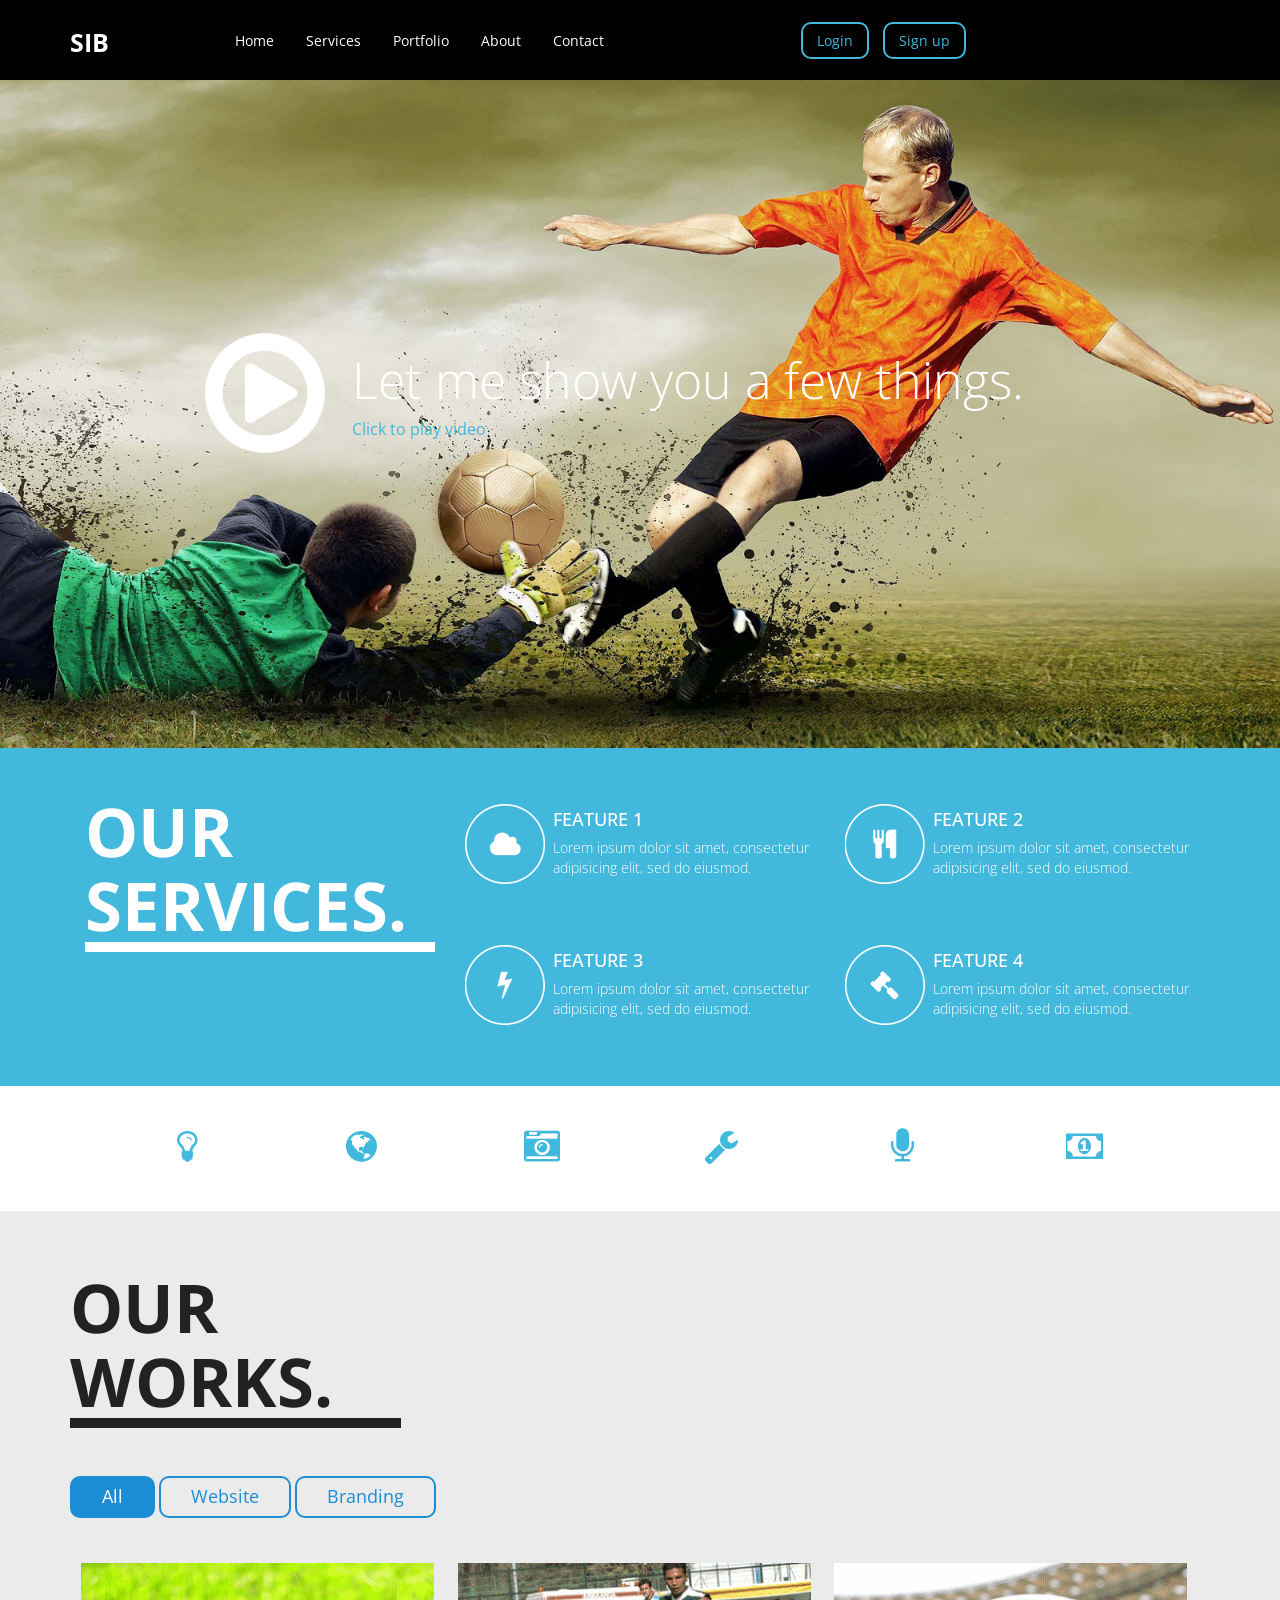
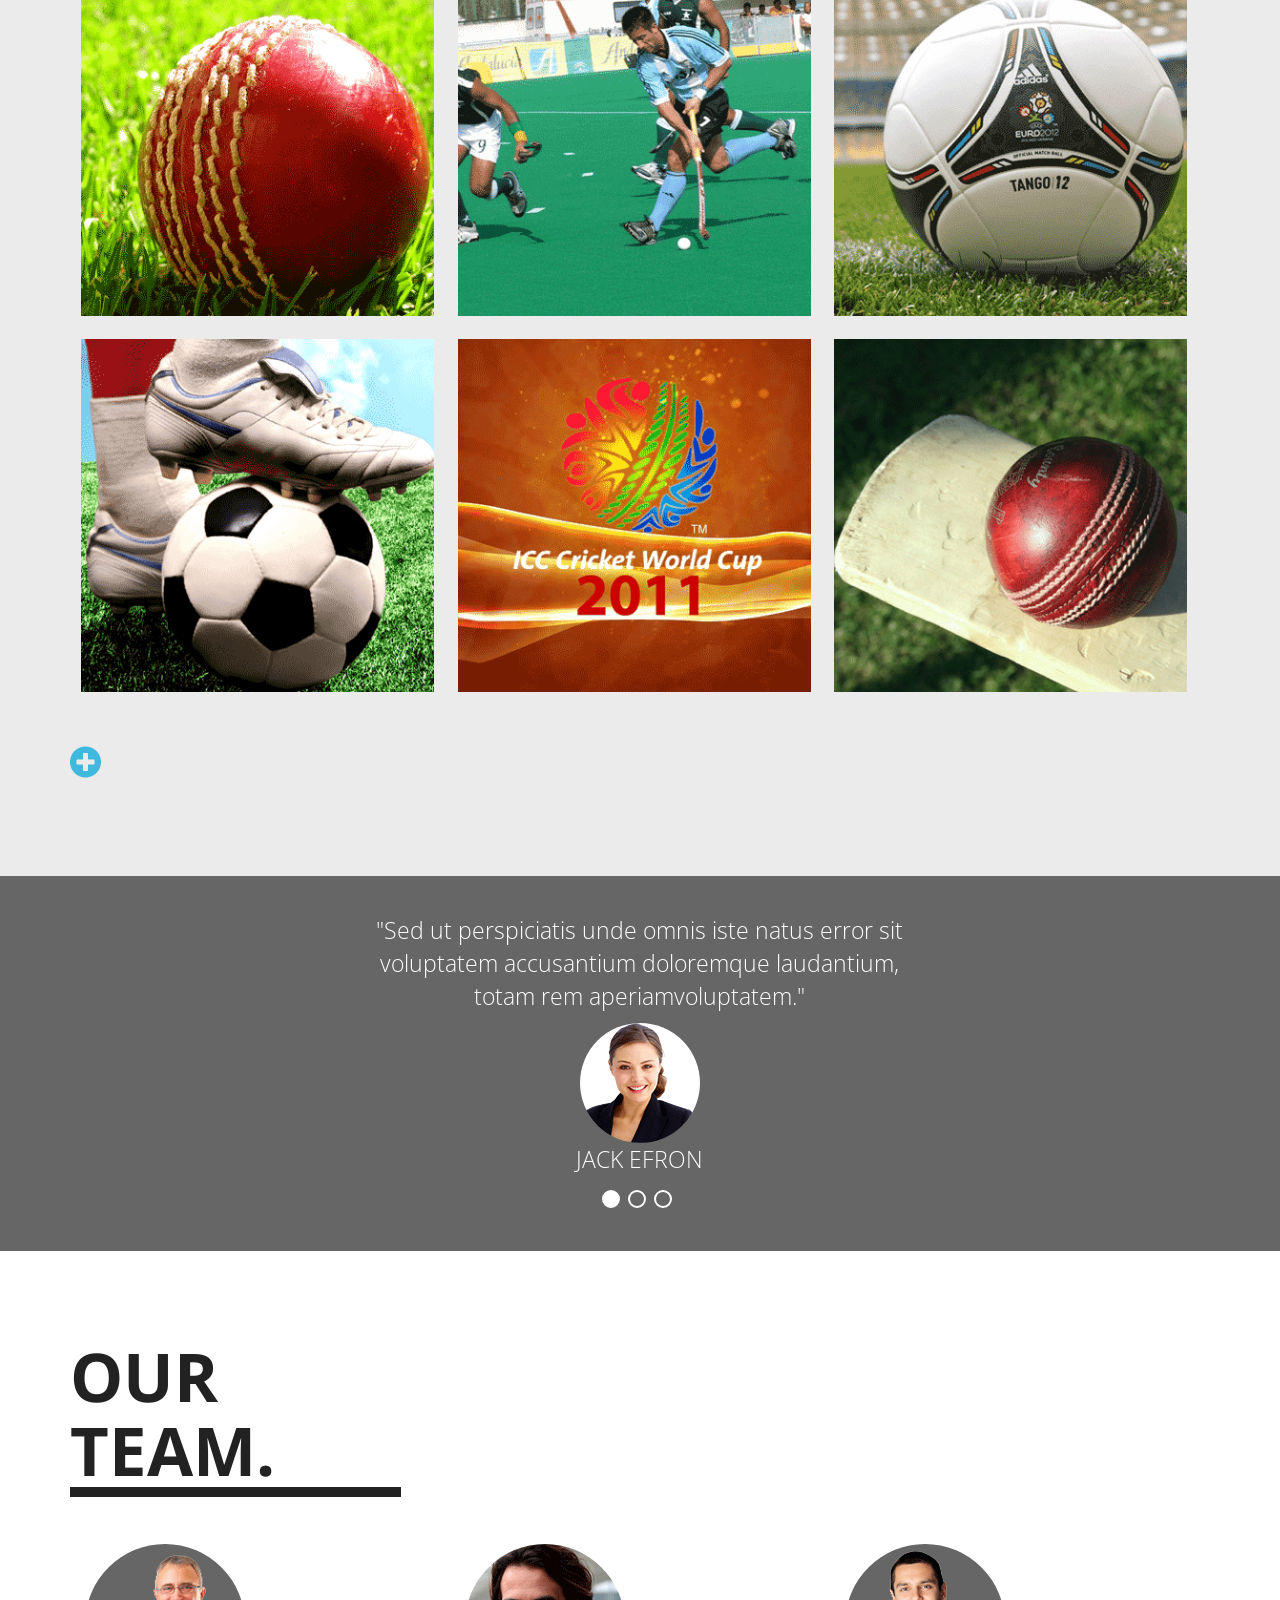
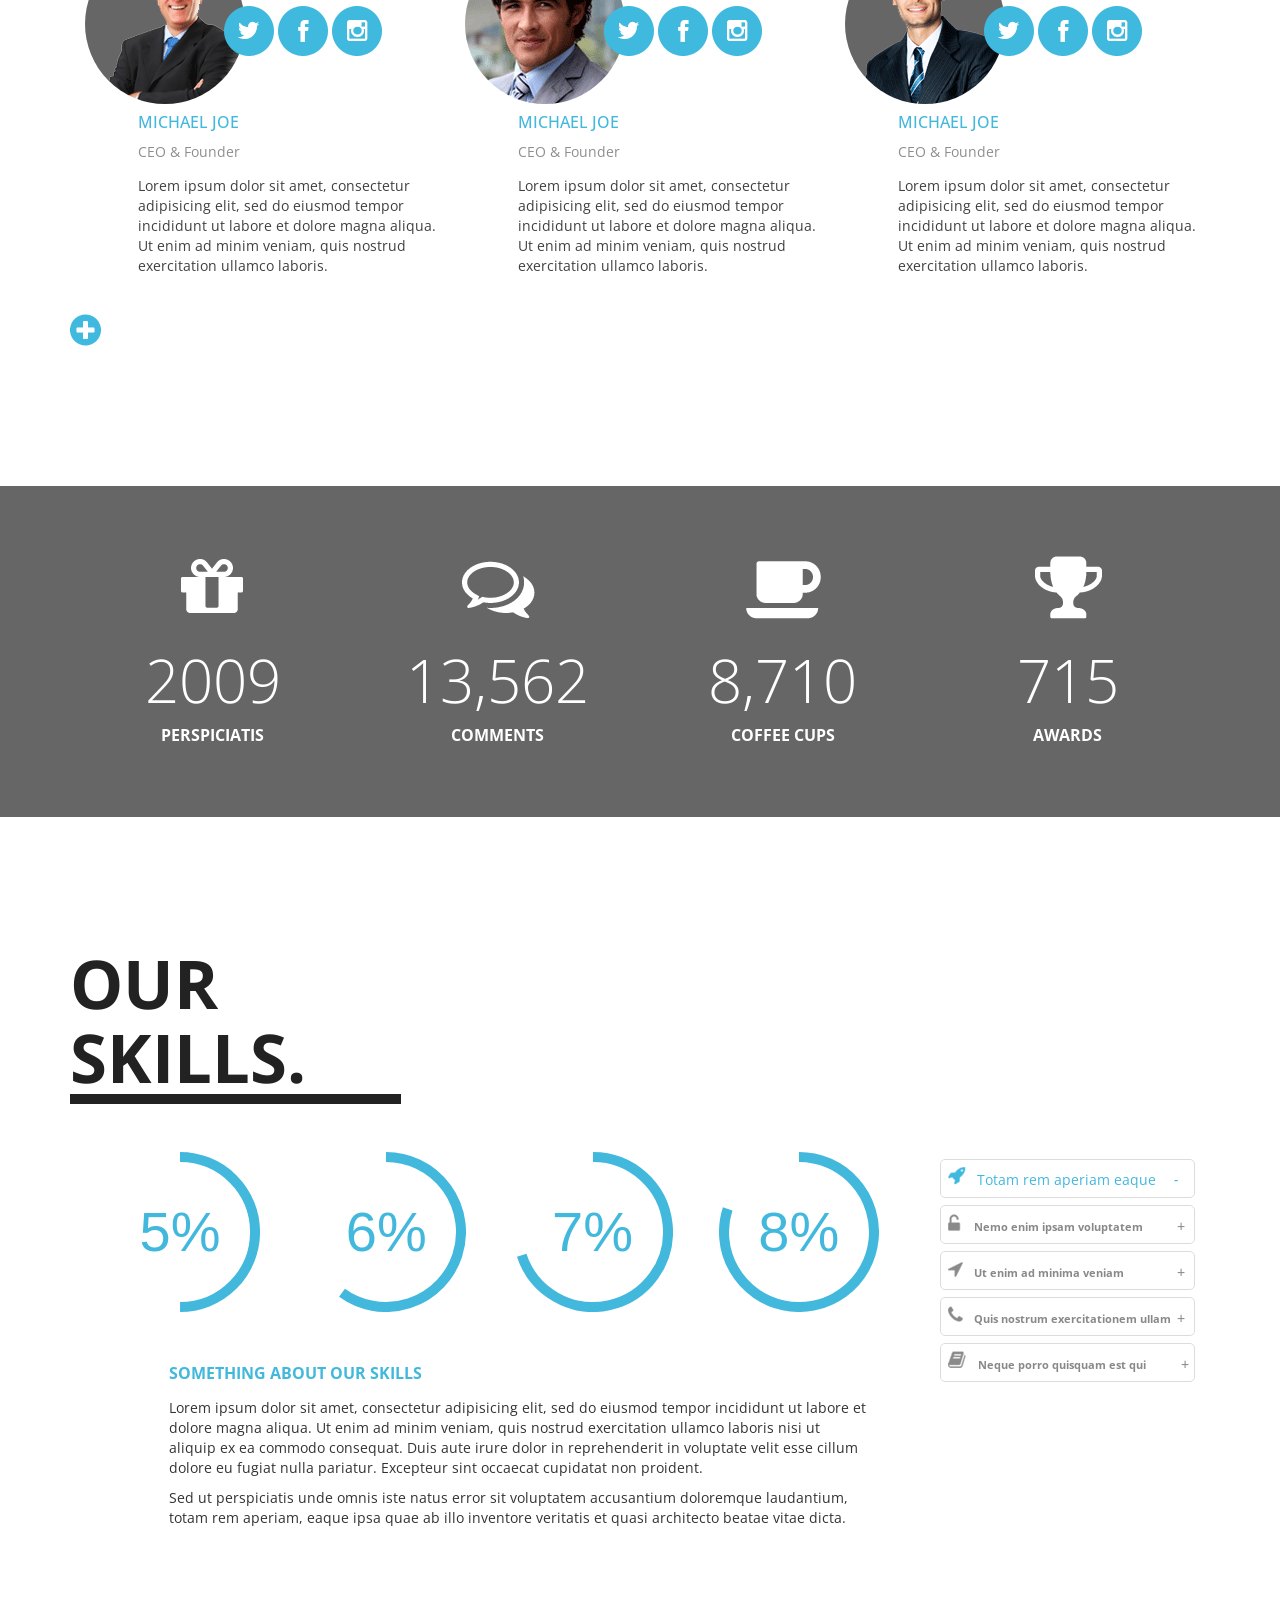
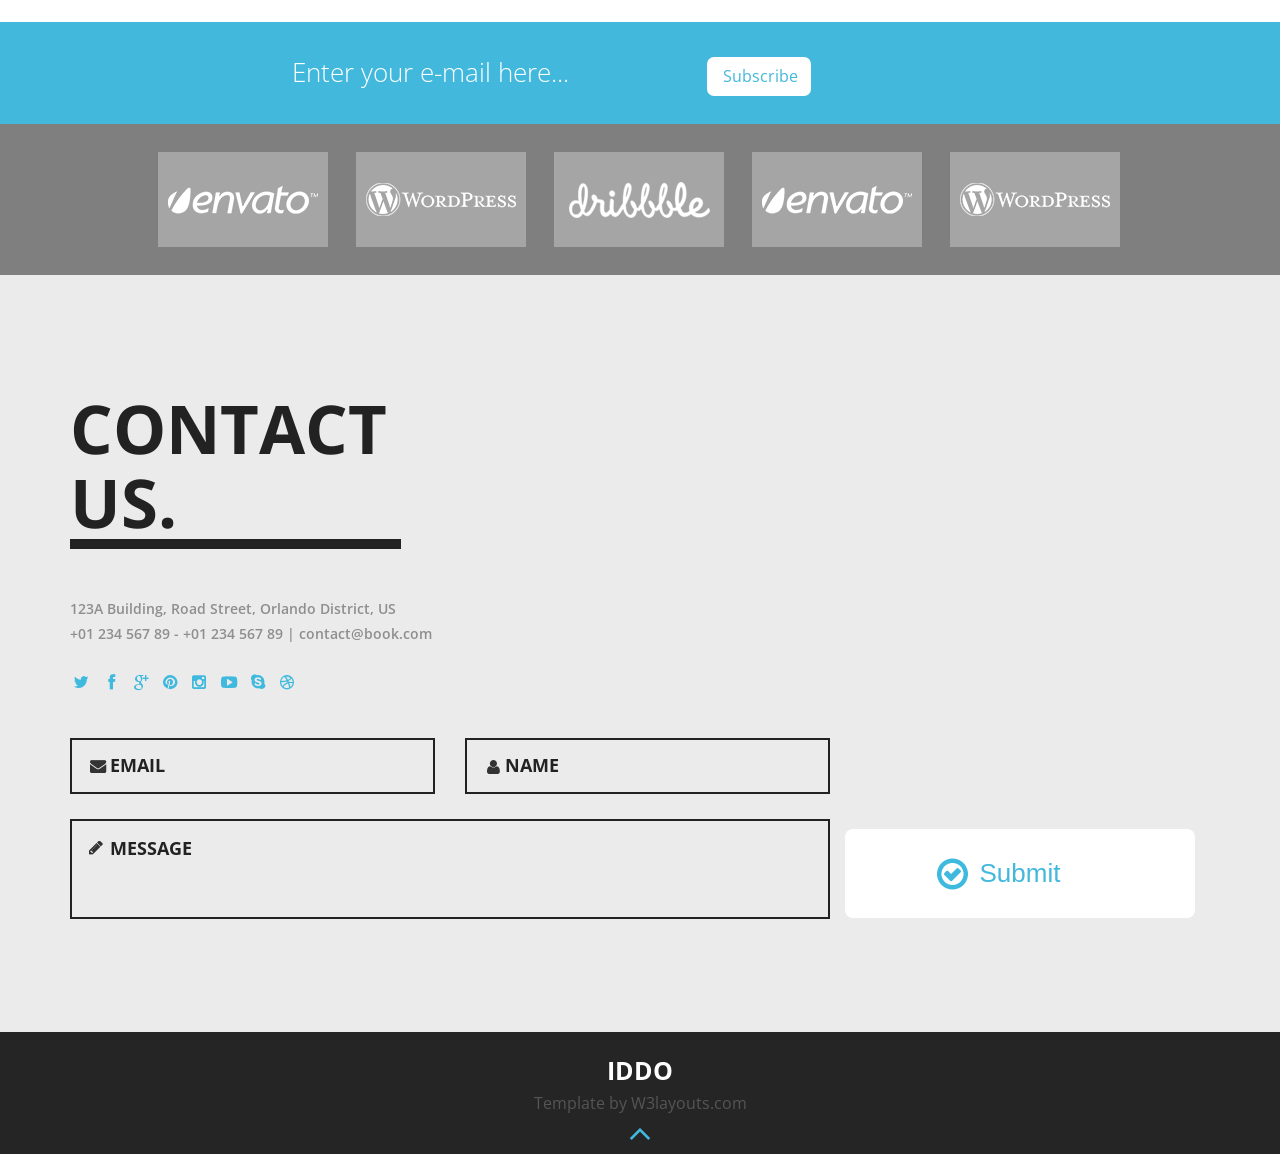
==== index.html @ 91808ac4 "one" ====
<!DOCTYPE html>
<html>
	<head>
		<title>Sports Info Bhai</title>
		<link href="css/style.css" rel="stylesheet" type="text/css" media="all" />
		<link href="css/bootstrap.css" rel="stylesheet" type="text/css" media="all">
		<!-- web-font -->
		<link href='http://fonts.googleapis.com/css?family=Open+Sans:300italic,400italic,600italic,700italic,800italic,300,700,800,400,600' rel='stylesheet' type='text/css'>
		<!-- web-font -->
		<!-- js -->
		<script src="js/jquery.min.js"></script>
		<meta name="viewport" content="width=device-width, initial-scale=1, maximum-scale=1">
		<script type="application/x-javascript"> addEventListener("load", function() { setTimeout(hideURLbar, 0); }, false); function hideURLbar(){ window.scrollTo(0,1); } </script>
		<!-- js -->
		<!-- start-smoth-scrolling -->
		<script type="text/javascript" src="js/move-top.js"></script>
		<script type="text/javascript" src="js/easing.js"></script>
		<script type="text/javascript">
			jQuery(document).ready(function($) {
				$(".scroll").click(function(event){		
					event.preventDefault();
					$('html,body').animate({scrollTop:$(this.hash).offset().top},1000);
				});
			});
		</script>
<!-- start-smoth-scrolling -->
<!-- animated-css -->
		<link href="css/animate.css" rel="stylesheet" type="text/css" media="all">
		<script src="js/wow.min.js"></script>
		<script>
		 new WOW().init();
		</script>
<!-- animated-css -->
	</head>
	<body>
		<!-- header -->
		<div id="home" class="heder">
			<!-- container -->
			<div class="container">
				<div class="header-top">
					<div class="heder-logo">
						<h1><a href="#" style="margin-left:0px">SIB</a></h1>
					</div>
					<div class="top-nav">
					<span class="menu"><img src="images/menu.png" alt=""></span>
						<ul class="nav1">
							<li><a class="scroll" href="#home">Home</a></li>
							<li><a class="scroll" href="#services">Services</a></li>
							<li><a class="scroll" href="#portfolio">Portfolio</a></li>
							<li><a class="scroll" href="#about">About</a></li>
							<li><a class="scroll" href="#contact">Contact</a></li>
							<li><a class="Login play-icon popup-with-zoom-anim" style="margin-left:180px;" href="#small-dialog6">Login</a></li>
							<li><a class="Signup play-icon popup-with-zoom-anim" style="margin-left:10px;" href="#small-dialog2">Sign up</a></li>
							
						</ul>
						<!-- script-for-menu -->
							 <script>
							   $( "span.menu" ).click(function() {
								 $( "ul.nav1" ).slideToggle( 300, function() {
								 // Animation complete.
								  });
								 });
							</script>
						<!-- /script-for-menu -->
					</div>
					<div class="clearfix"> </div>
				</div>
			</div>
			<!-- container -->
		</div>
		<!-- header -->
		<!-- banner -->
		<div class="banner">
			<!-- container -->
			<div class="container">
				<div class="banner-info wow bounceIn" data-wow-delay="0.4s">
					<a class="play-icon popup-with-zoom-anim" href="#small-dialog">
						<span> </span>
					</a>
					<div class="banner-text">
						<h2>Let me show you a few things.</h2>
						<p><a class="play-icon popup-with-zoom-anim" href="#small-dialog">Click to play video</a></p>
					</div>
					<!-- pop-up-box -->
					<script type="text/javascript" src="js/modernizr.custom.min.js"></script>    
					<link href="css/popuo-box.css" rel="stylesheet" type="text/css" media="all" />
					<script src="js/jquery.magnific-popup.js" type="text/javascript"></script>
					<!--//pop-up-box -->
				<div id="small-dialog" class="mfp-hide">
					<iframe src="https://www.youtube.com/embed/rUtHlpt4Of0"  frameborder="0" webkitallowfullscreen mozallowfullscreen allowfullscreen> </iframe>
				</div>
				<div id="small-dialog2" class="mfp-hide">
					<div class="signup">
						 <form action="register.php" method="post">
						<h3>Sign Up</h3>
						<h4>Please Enter Your Details</h4>
						<input type="text" name="fname" value="First Name" onfocus="this.value = '';" onblur="if (this.value == '') {this.value = 'First Name';}" />
						<input type="text" name="lname" value="Second Name" onfocus="this.value = '';" onblur="if (this.value == '') {this.value = 'Second Name';}" />
						<input type="text" name="email" class="email"value="Email" onfocus="this.value = '';" onblur="if (this.value == '') {this.value = 'Email';}"  />
						<input type="password"name="passwd" value="Password" onfocus="this.value = '';" onblur="if (this.value == '') {this.value = 'Password';}"/>
						<input type="submit"  value="Sign Up"/>
						</form>
					</div>
				</div>	
				<div id="small-dialog6" class="mfp-hide">
					<div class="signup">
						<form action="login.php" method="post"> 
						<h3>Login</h3>
						<h4>Please Enter Your Details</h4>
						<input type="text" name="mail"class="email"value="Email" onfocus="this.value = '';" onblur="if (this.value == '') {this.value = 'Email';}"  />
						<input type="password" name="passed" value="Password" onfocus="this.value = '';" onblur="if (this.value == '') {this.value = 'Password';}"/>
						<input type="submit"  value="Login"/>
						</form>
					</div>
				</div>	
				 <script>
						$(document).ready(function() {
						$('.popup-with-zoom-anim').magnificPopup({
							type: 'inline',
							fixedContentPos: false,
							fixedBgPos: true,
							overflowY: 'auto',
							closeBtnInside: true,
							preloader: false,
							midClick: true,
							removalDelay: 300,
							mainClass: 'my-mfp-zoom-in'
						});
																						
						});
				</script>				
				</div>
			</div>
			<!-- container -->
		</div>
		<!-- banner -->
		<!-- services -->
		<div id="services" class="services">
			<!-- container -->
			<div class="container">
				<div class="col-md-4 services-hedding wow bounceIn" data-wow-delay="0.4s">
					<h3>Our Services.</h3>
				</div>
				<div class="col-md-4 services-info wow bounceIn" data-wow-delay="0.4s">
					<div class="col-md-3 img-grid">
						<span> </span>
					</div>
					<div class="col-md-9 img-grid-text">
						<h4>Feature 1</h4>
						<p>Lorem ipsum dolor sit amet, consectetur adipisicing elit, sed do eiusmod.</p>
					</div>
				</div>
				<div class="col-md-4 services-info wow bounceIn" data-wow-delay="0.4s">
					<div class="col-md-3 img-grid">
						<span class="food"> </span>
					</div>
					<div class="col-md-9 img-grid-text">
						<h4>Feature 2</h4>
						<p>Lorem ipsum dolor sit amet, consectetur adipisicing elit, sed do eiusmod.</p>
					</div>
				</div>
				<div class="col-md-4 services-info wow bounceIn" data-wow-delay="0.4s">
					<div class="col-md-3 img-grid">
						<span class="power"> </span>
					</div>
					<div class="col-md-9 img-grid-text">
						<h4>Feature 3</h4>
						<p>Lorem ipsum dolor sit amet, consectetur adipisicing elit, sed do eiusmod.</p>
					</div>
				</div>
				<div class="col-md-4 services-info wow bounceIn" data-wow-delay="0.4s">
					<div class="col-md-3 img-grid">
						<span class="wood"> </span>
					</div>
					<div class="col-md-9 img-grid-text">
						<h4>Feature 4</h4>
						<p>Lorem ipsum dolor sit amet, consectetur adipisicing elit, sed do eiusmod.</p>
					</div>
				</div>
				<div class="clearfix"> </div>
			</div>
			<!-- container -->
		</div>
		<!-- services -->
		<!-- icons -->
		<div class="icons">
			<!-- container -->
			<div class="container">
				<ul class="wow bounceIn" data-wow-delay="0.4s">
					<li>
						<span class="light"> </span>
					</li>
					<li>
						<span class="glob"> </span>
					</li>
					<li>
						<span class="camra"> </span>
					</li>
					<li>
						<span class="setting"> </span>
					</li>
					<li>
						<span class="mike"> </span>
					</li>
					<li>
						<span class="money"> </span>
					</li>
				</ul>
			</div>
			<!-- container -->
		</div>
		<!-- icons -->
		<!-- works -->
		<div id="portfolio" class="works">
			<!-- container -->
			<div class="container">
				<div class="works-hedding wow bounceIn" data-wow-delay="0.4s">
					<h3>Our works.</h3>
				</div>
				<ul id="filters">
					<li><span class="filter active wow bounceIn" data-wow-delay="0.4s"" data-filter="app card icon logo web">All</span></li>
					<li><span class="filter wow bounceIn" data-wow-delay="0.4s"" data-filter="app">Website</span></li>
					<li><span class="filter wow bounceIn" data-wow-delay="0.4s"" data-filter="card">Branding</span></li>
				</ul>
				<div id="portfoliolist">
					<div class="portfolio card mix_all" data-cat="card" style="display: inline-block; opacity: 1;">
						<div class="portfolio-wrapper wow bounceIn" data-wow-delay="0.4s">		
							<a href="#small-dialog" class="b-link-stripe b-animate-go">
						     <img src="images/ball.png" alt="" /><div class="b-wrapper"><h2 class="b-animate b-from-left    b-delay03 ">NAME PREJECT</h2>
							 <p class="b-animate b-from-left    b-delay03 ">designed by Authour | May 23, 2014</p>
						  	</div></a>
		                </div>
					</div>				
					<div class="portfolio app mix_all" data-cat="app" style="display: inline-block; opacity: 1;">
						<div class="portfolio-wrapper wow bounceIn" data-wow-delay="0.4s">		
							<a href="#small-dialog1" class="b-link-stripe b-animate-go">
						     <img src="images/hokey.png" alt="" /><div class="b-wrapper"><h2 class="b-animate b-from-left    b-delay03 ">NAME PREJECT</h2>
							 <p class="b-animate b-from-left    b-delay03 ">designed by Authour | May 23, 2014</p>
						  	</div></a>
		                </div>
					</div>		
					<div class="portfolio card mix_all" data-cat="card" style="display: inline-block; opacity: 1;">
						<div class="portfolio-wrapper wow bounceIn" data-wow-delay="0.4s">		
							<a href="#small-dialog2" class="b-link-stripe b-animate-go">
						     <img src="images/Football.png" alt="" /><div class="b-wrapper"><h2 class="b-animate b-from-left    b-delay03 ">NAME PREJECT</h2>
							 <p class="b-animate b-from-left b-delay03" id="para">designed by Authour | May 23, 2014</p>
						  	</div></a>
		                </div>
					</div>				
					<div class="portfolio app mix_all" data-cat="app" style="display: inline-block; opacity: 1;">
						<div class="portfolio-wrapper wow bounceIn" data-wow-delay="0.4s">		
							<a href="#small-dialog3" class="b-link-stripe b-animate-go">
						     <img src="images/Football1.png" alt="" /><div class="b-wrapper"><h2 class="b-animate b-from-left    b-delay03 ">NAME PREJECT</h2>
							 <p class="b-animate b-from-left    b-delay03 ">designed by Authour | May 23, 2014</p>
						  	</div></a>
		                </div>
					</div>	
					<div class="portfolio card mix_all" data-cat="card" style="display: inline-block; opacity: 1;">
						<div class="portfolio-wrapper wow bounceIn" data-wow-delay="0.4s">		
							<a href="#small-dialog4" class="b-link-stripe b-animate-go">
						     <img src="images/Icc.png" alt="" /><div class="b-wrapper"><h2 class="b-animate b-from-left    b-delay03 ">NAME PREJECT</h2>
							 <p class="b-animate b-from-left    b-delay03 ">designed by Authour | May 23, 2014</p>
						  	</div></a>
		                </div>
					</div>			
					<div class="portfolio app mix_all" data-cat="app" style="display: inline-block; opacity: 1;">
						<div class="portfolio-wrapper wow bounceIn" data-wow-delay="0.4s">		
							<a href="#small-dialog5" class="b-link-stripe b-animate-go">
						     <img src="images/ball1.png" alt="" /><div class="b-wrapper"><h2 class="b-animate b-from-left    b-delay03 ">NAME PREJECT</h2>
							 <p class="b-animate b-from-left    b-delay03 ">designed by Authour | May 23, 2014</p>
						  	</div></a>
		                </div>
					</div>
					<div class="clearfix"></div>	
				</div>
				<!-- Script for gallery Here -->
				<script type="text/javascript" src="js/jquery.mixitup.min.js"></script>
					<script type="text/javascript">
					$(function () {
						
						var filterList = {
						
							init: function () {
							
								// MixItUp plugin
								// http://mixitup.io
								$('#portfoliolist').mixitup({
									targetSelector: '.portfolio',
									filterSelector: '.filter',
									effects: ['fade'],
									easing: 'snap',
									// call the hover effect
									onMixEnd: filterList.hoverEffect()
								});				
							
							},
							
							hoverEffect: function () {
							
								// Simple parallax effect
								$('#portfoliolist .portfolio').hover(
									function () {
										$(this).find('.label').stop().animate({bottom: 0}, 200, 'easeOutQuad');
										$(this).find('img').stop().animate({top: -30}, 500, 'easeOutQuad');				
									},
									function () {
										$(this).find('.label').stop().animate({bottom: -40}, 200, 'easeInQuad');
										$(this).find('img').stop().animate({top: 0}, 300, 'easeOutQuad');								
									}		
								);				
							
							}
				
						};
						
						// Run the show!
						filterList.init();	
					});	
					</script>
			<!-- Gallery Script Ends -->
				<div class="clearfix"></div>
				<div class="plus wow fadeInLeft"> 
					<a href="#"><img src="images/plus.png" alt="" /></a>
				</div>
			</div>
			<!-- container -->
		</div>
		<!-- works -->
		<!-- works-bottom -->
		<div class="work-bottom">
			<!-- container -->
			<div class="container">
			<!-- banner Slider starts Here -->
	  			<script src="js/responsiveslides.min.js"></script>
			 <script>
			    // You can also use "$(window).load(function() {"
			    $(function () {
			      // Slideshow 4
			      $("#slider4").responsiveSlides({
			        auto: true,
			        pager: true,
			        nav: false,
			        speed: 500,
			        namespace: "callbacks",
			        before: function () {
			          $('.events').append("<li>before event fired.</li>");
			        },
			        after: function () {
			          $('.events').append("<li>after event fired.</li>");
			        }
			      });
			
			    });
			  </script>
			<!--//End-slider-script-->
				<div  id="top" class="callbacks_container">
			      <ul class="rslides" id="slider4">
			        <li>
			          <div class="slider-top wow bounceIn" data-wow-delay="0.4s">
			          	<p>"Sed ut perspiciatis unde omnis iste natus error sit voluptatem accusantium doloremque laudantium, totam rem aperiamvoluptatem."</p>
			          	<img src="images/user2.png" alt="" />
						<p class="title">Jack Efron</p>
			          </div>
			        </li>
			        <li>
			          <div class="slider-top wow bounceIn" data-wow-delay="0.4s">
			          	<p>"Sed ut perspiciatis unde omnis iste natus error sit voluptatem accusantium doloremque laudantium, totam rem aperiamvoluptatem."</p>
			          	<img src="images/user.png" alt="" />
						<p class="title">Jack Efron</p>
			          </div>
			        </li>
			        <li>
			          <div class="slider-top wow bounceIn" data-wow-delay="0.4s">
			          	<p>"Sed ut perspiciatis unde omnis iste natus error sit voluptatem accusantium doloremque laudantium, totam rem aperiamvoluptatem."</p>
			          	<img src="images/user1.png" alt="" />
						<p class="title">Jack Efron</p>
			          </div>
			        </li>
			      </ul>
			    </div>
			    <div class="clearfix"> </div>
	  			<!-- banner Slider Ends Here --> 
			</div>
			<!-- container -->
		</div>
		<!-- works-bottom -->
		<!-- team -->
		<div class="our-team">
			<!-- container -->
			<div class="container">
				<div class="team-hedding wow bounceIn" data-wow-delay="0.4s">
					<h3>Our team.</h3>
				</div>
				<div class="team-grids">
					<div class="col-md-4 team-grid">
						<img src="images/team.png" alt="" class="wow bounceIn" data-wow-delay="0.4s" />
						<ul class="plus wow fadeInRight">
							<li class="twitter"><a href="#"> </a></li>
							<li class="facebook"><a href="#"> </a></li>
							<li class="cam"><a href="#"> </a></li>
						</ul>
						<div class="team-grid-text wow bounceIn" data-wow-delay="0.4s">
							<h5>Michael Joe</h5>
							<p class="caption">CEO & Founder</p>
							<p>Lorem ipsum dolor sit amet, consectetur adipisicing elit, sed do eiusmod tempor incididunt ut labore et dolore magna aliqua. Ut enim ad minim veniam, quis nostrud exercitation ullamco laboris.</p>
						</div>
					</div>
					<div class="col-md-4 team-grid">
						<img src="images/team1.png" alt="" class="wow bounceIn" data-wow-delay="0.4s" />
						<ul class="plus wow fadeInRight">
							<li class="twitter"><a href="#"> </a></li>
							<li class="facebook"><a href="#"> </a></li>
							<li class="cam"><a href="#"> </a></li>
						</ul>
						<div class="team-grid-text wow bounceIn" data-wow-delay="0.4s">
							<h5>Michael Joe</h5>
							<p class="caption">CEO & Founder</p>
							<p>Lorem ipsum dolor sit amet, consectetur adipisicing elit, sed do eiusmod tempor incididunt ut labore et dolore magna aliqua. Ut enim ad minim veniam, quis nostrud exercitation ullamco laboris.</p>
						</div>
					</div>
					<div class="col-md-4 team-grid">
						<img src="images/team2.png" alt="" class="wow bounceIn" data-wow-delay="0.4s" />
						<ul class="plus wow fadeInRight">
							<li class="twitter"><a href="#"> </a></li>
							<li class="facebook"><a href="#"> </a></li>
							<li class="cam"><a href="#"> </a></li>
						</ul>
						<div class="team-grid-text wow bounceIn" data-wow-delay="0.4s">
							<h5>Michael Joe</h5>
							<p class="caption">CEO & Founder</p>
							<p>Lorem ipsum dolor sit amet, consectetur adipisicing elit, sed do eiusmod tempor incididunt ut labore et dolore magna aliqua. Ut enim ad minim veniam, quis nostrud exercitation ullamco laboris.</p>
						</div>
					</div>
					<div class="clearfix"> </div>
				</div>
				<div class="plus wow fadeInLeft"> 
					<a href="#"><img src="images/plus.png" alt="" /></a>
				</div>
			</div>
			<!-- container -->
		</div>
		<!-- team -->
		<!-- team-bottom -->
		<div class="team-bottom">
			<!-- container -->
			<div class="container">
				<div class="col-md-3 gift wow bounceIn" data-wow-delay="0.4s">
					<span> </span>
					<p>2009</p>
					<p class="text">PERSPICIATIS</p>
				</div>
				<div class="col-md-3 gift wow bounceIn" data-wow-delay="0.4s">
					<span class="comments"> </span>
					<p>13,562</p>
					<p class="text">COMMENTS</p>
				</div>
				<div class="col-md-3 gift wow bounceIn" data-wow-delay="0.4s">
					<span class="cups"> </span>
					<p>8,710</p>
					<p class="text">COFFEE CUPS</p>
				</div>
				<div class="col-md-3 gift wow bounceIn" data-wow-delay="0.4s">
					<span class="awards"> </span>
					<p>715</p>
					<p class="text">AWARDS</p>
				</div>
				<div class="clearfix"> </div>
			</div>
			<!-- container -->
		</div>
		<!-- team-bottom -->
		<!-- skills -->
		<div id="about" class="skills">
			<!-- container -->
			<div class="container">
				<div class="skills-hedding wow bounceIn" data-wow-delay="0.4s">
					<h3>Our skills.</h3>
				</div>
				<div class="col-md-9">
					<div class="col-md-3 skills-grid">
						<div class="circle" id="circles-1"></div>
					</div>
					<div class="col-md-3 skills-grid">
						<div class="circle" id="circles-2"></div>
					</div>
					<div class="col-md-3 skills-grid">
						<div class="circle" id="circles-3"></div>
					</div>
					<div class="col-md-3 skills-grid">
						<div class="circle" id="circles-4"></div>
					</div>
					<div class="clearfix"> </div>
					<!-->
				 <script type="text/javascript" src="js/circles.js"></script>
					         <script>
								var colors = [
										['#FFFFFF', '#42B8DD'], ['#FFFFFF', '#42B8DD'], ['#FFFFFF', '#42B8DD'], ['#FFFFFF', '#42B8DD']
									];
								for (var i = 1; i <= 5; i++) {
									var child = document.getElementById('circles-' + i),
										percentage = 40 + (i * 10);
										
									Circles.create({
										id:         child.id,
										percentage: percentage,
										radius:     80,
										width:      10,
										number:   	percentage / 10,
										text:       '%',
										colors:     colors[i - 1]
									});
								}
						
				</script>
				<!--/-->
					<div class="skills-grid-text">
						<h5 class="plus wow fadeInRight">Something about our skills</h5>
						<p class="wow bounceIn" data-wow-delay="0.4s">Lorem ipsum dolor sit amet, consectetur adipisicing elit, sed do eiusmod tempor 
							incididunt ut labore et dolore magna aliqua. Ut enim ad minim veniam, quis nostrud 
							exercitation ullamco laboris nisi ut aliquip ex ea commodo consequat. Duis aute irure dolor 
							in reprehenderit in voluptate velit esse cillum dolore eu fugiat nulla pariatur. 
							Excepteur sint occaecat cupidatat non proident.
						</p>
						<p class="wow bounceIn" data-wow-delay="0.4s">	Sed ut perspiciatis unde omnis iste natus error sit voluptatem accusantium doloremque laudantium,
							totam rem aperiam, eaque ipsa quae ab illo inventore veritatis et quasi architecto beatae vitae 
							dicta.
						</p>
					</div>
				</div>
				<div class="col-md-3">
					<div class="totam">
						<div class="tab1 wow bounceIn" data-wow-delay="0.4s">
							<ul>
								<li><span> </span></li>
								<li class="text">Totam rem aperiam eaque</li>
								<li class="minus">-</li>
							</ul>
							<p>Duis aute irure dolor in reprehenderit in voluptate velit esse cillum dolore eu fugiat nulla pariatur. Excepteur sint occaecat cupidatat non proident.</p>
						</div>
						<div class="tab2 wow bounceIn" data-wow-delay="0.4s">
							<ul>
								<li class="lock"></li>
								<li class="sub-text">Nemo enim ipsam voluptatem</li>
								<li class="char">+</li>
							</ul>
							<p>Duis aute irure dolor in reprehenderit in voluptate velit esse cillum dolore eu fugiat nulla pariatur. Excepteur sint occaecat cupidatat non proident.</p>
						</div>
						<div class="tab3 wow bounceIn" data-wow-delay="0.4s">
							<ul>
								<li class="tower"></li>
								<li class="sub-text">Ut enim ad minima veniam</li>
								<li class="char">+</li>
							</ul>
							<p>Duis aute irure dolor in reprehenderit in voluptate velit esse cillum dolore eu fugiat nulla pariatur. Excepteur sint occaecat cupidatat non proident.</p>
						</div>
						<div class="tab4 wow bounceIn" data-wow-delay="0.4s">
							<ul>
								<li class="phone"></li>
								<li class="sub-text">Quis nostrum exercitationem ullam</li>
								<li class="char">+</li>
							</ul>
							<p>Duis aute irure dolor in reprehenderit in voluptate velit esse cillum dolore eu fugiat nulla pariatur. Excepteur sint occaecat cupidatat non proident.</p>
						</div>
						<div class="tab5 wow bounceIn" data-wow-delay="0.4s">
							<ul>
								<li class="book"></li>
								<li class="sub-text">Neque porro quisquam est qui</li>
								<li class="char">+</li>
							</ul>
							<p>Duis aute irure dolor in reprehenderit in voluptate velit esse cillum dolore eu fugiat nulla pariatur. Excepteur sint occaecat cupidatat non proident.</p>
						</div>
					</div>
					
						<script>
							$(document).ready(function(){
								$(".tab1 p").hide();
								$(".tab2 p").hide();
								$(".tab3 p").hide();
								$(".tab4 p").hide();
								$(".tab5 p").hide();
								$(".tab1 ul").click(function(){
									$(".tab1 p").slideToggle(300);
									$(".tab2 p").hide();
									$(".tab3 p").hide();
									$(".tab4 p").hide();
									$(".tab5 p").hide();
								})
								$(".tab2 ul").click(function(){
									$(".tab2 p").slideToggle(300);
									$(".tab1 p").hide();
									$(".tab3 p").hide();
									$(".tab4 p").hide();
									$(".tab5 p").hide();
								})
								$(".tab3 ul").click(function(){
									$(".tab3 p").slideToggle(300);
									$(".tab4 p").hide();
									$(".tab5 p").hide();
									$(".tab2 p").hide();
									$(".tab1 p").hide();
								})
								$(".tab4 ul").click(function(){
									$(".tab4 p").slideToggle(300);
									$(".tab3 p").hide();
									$(".tab2 p").hide();
									$(".tab1 p").hide();
									$(".tab5 p").hide();
								})
								$(".tab5 ul").click(function(){
									$(".tab5 p").slideToggle(300);
									$(".tab4 p").hide();
									$(".tab3 p").hide();
									$(".tab2 p").hide();
									$(".tab1 p").hide();
									
								})
								
							});
						</script>
						<!-- script -->
				</div>
				<div class="clearfix"> </div>
			</div>
			<!-- container -->
		</div>
		<!-- skills -->
		<!-- skills-middle -->
		<div class="skills-middle">
			<!-- container -->
			<div class="container">
				<div class="skills-middle-text">
					<form>
						<input type="text" class="text plus wow fadeInLeft" value="Enter your e-mail here..." onfocus="this.value = '';" onblur="if (this.value == '') {this.value = 'Enter your e-mail here...';}">
						<input type="submit" class="text plus wow fadeInRight" value="Subscribe">
					</form>
					<div class="clearfix"> </div>
				</div>
			</div>
			<!-- container -->
		</div>
		<!-- skills-middle -->
		<!-- skills-bottom -->
		<div class="skills-bottom">
			<!-- container -->
			<div class="container">
				<div class="skills-images wow bounceIn" data-wow-delay="0.4s">
					<div class="envato"><img src="images/envato.png" alt="" /></div>
					<div class="envato"><img src="images/word.png" alt="" /></div>
					<div class="envato"><img src="images/dribble.png" alt="" /></div>
					<div class="envato"><img src="images/envato.png" alt="" /></div>
					<div class="envato"><img src="images/word.png" alt="" /></div>
					<div class="clearfix"> </div>
				</div>
			</div>
			<!-- container -->
		</div>
		<!-- skills-bottom -->
		<!-- contact -->
		<div id="contact" class="contact">
			<!-- container -->
			<div class="container">
				<div class="contact-hedding wow bounceIn" data-wow-delay="0.4s">
					<h3>Contact us.</h3>
				</div>
				<p class="wow bounceIn" data-wow-delay="0.4s">123A Building, Road Street, Orlando District, US
					<span>+01 234 567 89 - +01 234 567 89 | contact@book.com</span>
				</p>
				<div class="social-icons wow bounceIn" data-wow-delay="0.4s">
					<ul>
						<li class="twit"></li>
						<li class="fb"></li>
						<li class="google"></li>
						<li class="pinterest"></li>
						<li class="rect"></li>
						<li class="youtube"></li>
						<li class="skip"></li>
						<li class="dribbble"></li>
					</ul>
				</div>
				<div class="col-md-8 text-fields">
					<div class="text-fields-left">
						<div class="text-field-email">
							<form>
								<input type="text" class="text" value="EMAIL" onfocus="this.value = '';" onblur="if (this.value == '') {this.value = 'EMAIL';}">
							</form>
							<div class="msg-img"></div>
						</div>
						<div class="text-field-name">
							<form>
								<input type="text" class="text" value="NAME" onfocus="this.value = '';" onblur="if (this.value == '') {this.value = 'NAME';}">
							</form>
							<div class="user-img"></div>
						</div>
						<div class="clearfix"> </div>
						<div class="text-field-area wow fadeInLeft">
							<form>
								<textarea value="MESSAGE:" onfocus="if(this.value == 'MESSAGE') this.value='';" onblur="if(this.value == '') this.value='MESSAGE';">MESSAGE</textarea>
							</form>
							<div class="pen-img"></div>
						</div>
					</div>
				</div>
				<div class="col-md-4 text-fields">
					<div class="text-fields-right wow fadeInRight">
						<form>
							<input type="submit" value="Submit">
						</form>
					</div>
				</div>
				<div class="clearfix"> </div>
			</div>
			<!-- container -->
		</div>
		<!-- contact -->
		<!-- footer -->
		<div class="footer">
			<!-- container -->
			<div class="container">
				<h4>IDDO</h4>
				<div class="copyright">
					<p>
						Template by <a href="http://w3layouts.com/">W3layouts.com</a>
					</p>
				</div>
				<a class="scroll" href="#home"><img src="images/up-arrow.png" alt="" /></a>
			</div>
			<!-- container -->
		</div>
		<!-- footer -->
	</body>
</html>
---- css/style.css ----
/*--
Author: W3layouts
Author URL: http://w3layouts.com
License: Creative Commons Attribution 3.0 Unported
License URL: http://creativecommons.org/licenses/by/3.0/
--*/
html,body {
	font-family: 'Open Sans', sans-serif;
	background:#FFF;
}
/*---- heder ----*/
.heder{
	background:#000;
}
.container{
	width:85%;
	margin:0 auto;
}
.heder-logo{
	float:left;
}
.heder-logo h1 {
	margin: 20px 0;
}
.heder-logo h1 a{
	font-size:25px;
	font-weight:700;
	font-family: 'Open Sans', sans-serif;
	color:#FFF;
	text-decoration: none;
}
.top-nav {
	float: left;
	margin: .5em 0 0 8em;
}
.top-nav ul {
	margin: 1.7em 0 0 0;
	padding: 0;
}
.top-nav ul li {
	display:inline-block;
}
.top-nav ul li a{
	color: #FFF;
	font-size: 14px;
	font-family: 'Open Sans', sans-serif;
	padding: 0 1em;
	text-decoration: none;
}
.top-nav ul li a:hover{
	color:#42B8DD;
	transition:.5s all;
	-webkit-transition:.5s all;
	-moz-transition:.5s all;
	-o-transition:.5s all;
	-ms-transition:.5s all;
}
.top-nav ul li a.Signup {
	color: #42B8DD;
	margin-left: 33em;
	padding: 0.5em 1em;
	border: #42B8DD solid 2px;
	border-radius: 10px;
	-webkit-border-radius: 10px;
	-moz-border-radius: 10px;
	-o-border-radius: 10px;
	-ms-border-radius: 10px;
}
.top-nav ul li a.Signup:hover{
	border: #FFF solid 2px;
	color: #FFF;
	text-decoration:none;
	transition:.5s all;
	-webkit-transition:.5s all;
	-moz-transition:.5s all;
	-o-transition:.5s all;
	-ms-transition:.5s all;
}

.top-nav ul li a.Login {
	color: #42B8DD;
	margin-left: 66em;
	padding: 0.5em 1em;
	border: #42B8DD solid 2px;
	border-radius: 10px;
	-webkit-border-radius: 10px;
	-moz-border-radius: 10px;
}
.top-nav ul li a.Login:hover {
	border: #FFF solid 2px;
	color: #FFF;
	text-decoration:none;
	transition:.5s all;
	-webkit-transition:.5s all;
	-moz-transition:.5s all;
}
/*---- banner ----*/
.banner{
	background:url(../images/1.jpg) no-repeat 0px 0px;
	background-size: cover;
	min-height: 668px;
	position:relative;
}
.banner-info{
	position:absolute;
	top: 38%;
	right: 20%;
	width: 53%;
}
.banner-info a span{
	background: url(../images/play.png) no-repeat 0px 0px;
	width: 120px;
	height: 120px;
	top: 0;
	margin: 0 auto;
	display: block;
	background-size: 100%;
}
.banner-info a span:hover{
	background: url(../images/playhr.png) no-repeat 0px 0px;
	background-size: 100%;
	transition:.5s all;
	-webkit-transition:.5s all;
	-moz-transition:.5s all;
	-o-transition:.5s all;
	-ms-transition:.5s all;
}
.banner-info h2{
	font-size: 50px;
	color: #FFF;
	font-family: 'Open Sans', sans-serif;
	font-weight: 100;
}
.banner-info p a{
	color:#42B8DD;
	font-family: 'Open Sans', sans-serif;
	font-size:16px;
	text-decoration:none;
}
.banner-info p a:hover{
	color:#E98A20;
	transition:.5s all;
	-webkit-transition:.5s all;
	-moz-transition:.5s all;
	-o-transition:.5s all;
	-ms-transition:.5s all;
}
.banner-info a{
	float:left;
}
.banner-text{
	float:right;
}
/*---- services ----*/
.services{
	background:#42B8DD;
	padding: 0 0 4em 0;
}
.services-hedding h3{
	font-size: 67px;
	font-family: 'Open Sans', sans-serif;
	font-weight: 700;
	text-transform: uppercase;
	margin: .7em 0;
	color: #FFF;
	border-bottom: 10px solid #FFF;
}
.col-md-3.img-grid {
	padding: 0;
}
.services-info{
	margin:3em 0 0 0;
}
.img-grid span
{
	background:url(../images/service-img.png) no-repeat 0px 0px;
	width:80px;
	height:80px;
	display:inline-block;
	margin: 1em 0 0 0;
	cursor:pointer;
}
.col-md-9.img-grid-text {
	padding: 0;
	margin: 1.4em 0 0 0;
}
.img-grid-text h4 {
	color:#FFF;
	font-family: 'Open Sans', sans-serif;
	margin: 0 0 .5em 0;
	font-size: 18px;
	text-transform: uppercase;
	text-decoration:none;
}
.img-grid-text h4 :hover{
	color:#347083;
	transition: .5s all;
	-webkit-transition: .5s all;
	-moz-transition: .5s all;
	-o-transition: .5s all;
	-ms-transition: .5s all;
}
.img-grid-text p{
	font-family: 'Open Sans', sans-serif;
	font-size: 14px;
	color: #FFF;
	font-weight: 300;
}
.img-grid span.food
{
	background:url(../images/service-img.png) no-repeat -176px 0px;
}
.img-grid span.power
{
	background:url(../images/service-img.png) no-repeat -86px 0px;
}
.img-grid span.wood
{
	background:url(../images/service-img.png) no-repeat -271px 0px;
}
/*---- icons ----*/
.icons {
	text-align: center;
	padding: 3em 0;
}
.icons ul{
	padding:0;
	margin:0;
}
.icons ul li{
	display:inline-block;
	margin: 0 5em;
}
.icons span.light{
	background:url(../images/small-icons.png) no-repeat 0px 0px;
	width:22px;
	height:36px;
	display:inline-block;
}
.icons span.glob{
	background:url(../images/small-icons.png) no-repeat -192px 0px;
	width:37px;
	height:36px;
	display:inline-block;
}
.icons span.camra{
	background:url(../images/small-icons.png) no-repeat -392px 0px;
	width:37px;
	height:36px;
	display:inline-block;
}
.icons span.setting{
	background:url(../images/small-icons.png) no-repeat -592px 0px;
	width:37px;
	height:36px;
	display:inline-block;
}
.icons span.mike{
	background:url(../images/small-icons.png) no-repeat -792px 0px;
	width:37px;
	height:36px;
	display:inline-block;
}
.icons span.money{
	background:url(../images/small-icons.png) no-repeat -992px  0px;
	width:37px;
	height:36px;
	display:inline-block;
	cursor: pointer;
}
/*---- works ----*/
.works {
	background: #EBEBEB;
	padding: 1em 0 7em 0;
}
.works-hedding h3{
	font-size: 67px;
	font-family: 'Open Sans', sans-serif;
	font-weight: 700;
	text-transform: uppercase;
	margin: .7em 0;
	color: #222;
	border-bottom: 10px solid #222;
	width: 29%;
}
.works ul li{
	display:inline-block;
}
/*	Strip
/*-----------------------------------------------------------------------------------*/
.b-link-stripe{
	position:relative;
	display:inline-block;
	vertical-align:top;
	font-family: 'Open Sans', sans-serif;
	font-weight: 300;
	overflow:hidden;
}
.b-link-stripe .b-wrapper{
	position: absolute;
width: 100%;
height: 30%;
top: 0;
left: 0;
text-align: center;
margin: 17.65em 0 0 0;
color: #ffffff;
overflow: hidden;
}
.b-link-stripe .b-wrapper:hover {
	background: #FFF;
	transition: all 0.5s linear;
	-moz-transition: all 0.5s linear;
	-ms-transition: all 0.5s linear;
	-o-transition: all 0.5s linear;
	-webkit-transition: all 0.5s linear;
}
/*-----------------------------------------------------------------------------------*/
/*	Animation effects
/*-----------------------------------------------------------------------------------*/
.b-animate-go{
	text-decoration:none;
}
.b-animate{
	transition: all 0.5s;
	-moz-transition: all 0.5s;
	-ms-transition: all 0.5s;
	-o-transition: all 0.5s;
	-webkit-transition: all 0.5s;
	visibility: hidden;
	font-size:1.1em;
	font-weight:700;
}
.b-animate img{
	margin-top:33%;
	display: -webkit-inline-box;
}
/* lt-ie9 */
.b-animate-go:hover .b-animate{
	visibility:visible;
}
.b-from-left{
	position:relative;
	left:-100%;
}
.b-animate-go:hover .b-from-left{
	left:0;
}
span.m_4{
	font-size:14px;
	font-weight:400;
}
p.m_5 {
	margin: 2% auto 5%;
	width: 70%;
	color: #283A47;
	font-size: 1.1em;
	font-weight: 600;
	line-height: 1.5em;
	text-align: center;
}
ul#filters {
	padding: 0px;
}
#filters {
	margin: 3% 0;
	padding: 0;
	list-style: none;
	text-align: left;
}
	#filters li {
	display:inline-block;
		display: -webkit-inline-box;
		display: -moz-inline-box;
		display: -o-inline-box;
		display: -ms-inline-box;
	}
	#filters li span.active {
	display: block;
	padding: 6px 30px;
	text-decoration: none;
	background: #1C8DD5;
	color: #FFFFFF;
	cursor: pointer;
	font-size: 18px;
	font-family: 'Open Sans', sans-serif;
	font-weight: 400;
	border: solid 2px #1C8DD5;
	border-radius: 10px;
}
	#filters li span {
	display: block;
	padding: 6px 30px;
	text-decoration: none;
	color: #1C8DD5;
	cursor: pointer;
	font-size: 18px;
	font-family: 'Open Sans', sans-serif;
	font-weight: 400;
	border: solid 2px #1C8DD5;
	border-radius: 10px;
}

 	#portfoliolist .portfolio {
		-webkit-box-sizing: border-box;
		-moz-box-sizing: border-box;
		-o-box-sizing: border-box;
		width: 31%;
		display: none;
		float: left;
		overflow: hidden;
		margin: 1%;
	}
	div#portfoliolist {
		padding: 0;
		margin: 1em 0;
}	
	.portfolio-wrapper {
		overflow:hidden;
		position: relative !important;
		cursor:pointer;
	}
	.portfolio img {
		max-width:100%;
		/*--position: relative;--*/
		transition: all 300ms!important;
		-webkit-transition: all 300ms!important;
		-moz-transition: all 300ms!important;
	}
	.portfolio .label {
		position: absolute;
		width: 100%;
		height:40px;
		bottom:-40px;
	}
	.portfolio .label-bg {
			background: #22B4B8;
			width: 100%;
			height:100%;
			position: absolute;
			top:0;
			left:0;
		}
		.portfolio .label-text {
			color:#fff;
			position: relative;
			z-index:500;
			padding:5px 8px;
		}
			
			.portfolio .text-category {
				display:block;
				font-size:9px;
				font-size: 12px;
				text-transform:uppercase;
			}
/* Self Clearing Goodness */
.container:after { content: "\0020"; display: block; height: 0; clear: both; visibility: hidden; }
.clearfix:before,
.clearfix:after,
.row:before,
.row:after {
  content: '\0020';
  display: block;
  overflow: hidden;
  visibility: hidden;
  width: 0;
  height: 0; }
.row:after,
.clearfix:after {
  clear: both; }
.row,
.clearfix {
  zoom: 1; }

.clear {
  clear: both;
  display: block;
  overflow: hidden;
  visibility: hidden;
  width: 0;
  height: 0;
}
/*----- effects-comman-css------*/
.contenthover{
	padding:1em;
}
.contenthover h3{
	color:#FFF;
}
.contenthover p{
	color:#FFF;
	font-size:0.875em;
	line-height:1.5em;
}
/*-----caption ------*/
.caption
{
	text-align:left;
	margin-left:9%;
}
.caption h3{
	color:#FFF;
	font-family: 'Open Sans', sans-serif;
	font-weight: 700;
	font-size:1.8em;
}
.caption  p
{
	text-align:left;
	font-size:14px;
}
.caption small
{
	display:block;
	text-align:left;
	font-size:14px;
}
p.b-animate.b-from-left.b-delay03 
{
	font-family: 'Open Sans', sans-serif;
	font-weight: 400;
	font-size: 14px;
	color: #CCCCCC;
	margin: 0;
}
p.b-animate.b-from-left.b-delay03 small
{
	display:block;
	font-size: 16px;
}
h2.b-animate.b-from-left.b-delay03 {
	font-family: 'Open Sans', sans-serif;
	font-size: 18px;
	color: #42B8DD;
	margin: 1.5em 0 .5em 0;
}
/*---- work-bottom ----*/
.work-bottom{
	background:#666666;
	padding: 3% 0 5% 0;
}
.slider-top{
	margin: 0 auto;
	width: 47%;
	text-align: center;
}
.slider-top p{
	font-size: 23px;
	font-family: 'Open Sans', sans-serif;
	color: #FFF;
	font-weight: 100;
	
}
.slider-top img{
	border-radius: 50%;
	text-align:center;
}
.slider-top p.title{
	text-align:center;
	color:#FFF;
	text-transform:uppercase;
	margin: 0 0 .5em 0;
}
/*------------------ Slider Part starts Here----------*/
#slider2,
#slider3 {
  box-shadow: none;
  -moz-box-shadow: none;
  -webkit-box-shadow: none;
  margin: 0 auto;
}
.rslides_tabs {
  list-style: none;
  padding: 0;
  background: rgba(0,0,0,.25);
  box-shadow: 0 0 1px rgba(255,255,255,.3), inset 0 0 5px rgba(0,0,0,1.0);
  -moz-box-shadow: 0 0 1px rgba(255,255,255,.3), inset 0 0 5px rgba(0,0,0,1.0);
  -webkit-box-shadow: 0 0 1px rgba(255,255,255,.3), inset 0 0 5px rgba(0,0,0,1.0);
  font-size: 18px;
  list-style: none;
  margin: 0 auto 50px;
  max-width: 540px;
  padding: 10px 0;
  text-align: center;
  width: 100%;
}
.rslides_tabs li {
  display: inline;
  float: none;
  margin-right: 1px;
}
.rslides_tabs a {
  width: auto;
  line-height: 20px;
  padding: 9px 20px;
  height: auto;
  background: transparent;
  display: inline;
}
.rslides_tabs li:first-child {
  margin-left: 0;
}
.rslides_tabs .rslides_here a {
  background: rgba(255,255,255,.1);
  color: #fff;
  font-weight: bold;
}
.events {
  list-style: none;
}
.callbacks_container {
  position: relative;
  float: left;
  width: 100%;
}
.callbacks {
  position: relative;
  list-style: none;
  overflow: hidden;
  width: 100%;
  padding: 0;
  margin: 0;
}
.callbacks li {
  position: absolute;
  width: 100%;
  left: 0;
  top: 0;
}
.callbacks img {
  position: relative;
  z-index: 1;
  height: auto;
  border: 0;
}
.callbacks .caption {
	display: block;
	position: absolute;
	z-index: 2;
	font-size: 20px;
	text-shadow: none;
	color: #fff;
	left: 0;
	right: 0;
	padding: 10px 20px;
	margin: 0;
	max-width: none;
	top: 10%;
	text-align: center;
}
.callbacks_nav {
  	position: absolute;
	-webkit-tap-highlight-color: rgba(0,0,0,0);
	top: 52%;
	left: 0;
	opacity: 0.7;
	z-index: 3;
	text-indent: -9999px;
	overflow: hidden;
	text-decoration: none;
	height: 61px;
	width: 55px;
	background: transparent url("../images/themes.png") no-repeat left top;
	margin-top: -65px;
}
.callbacks_nav:active {
  opacity: 1.0;
}
.callbacks_nav.next {
  left: auto;
  background-position: right top;
  right: 0;
}
#slider3-pager a {
  display: inline-block;
}
#slider3-pager span{
  float: left;
}
#slider3-pager span{
	width:100px;
	height:15px;
	background:#fff;
	display:inline-block;
	border-radius:30em;
	opacity:0.6;
}
#slider3-pager .rslides_here a {
  background: #FFF;
  border-radius:30em;
  opacity:1;
}
#slider3-pager a {
  padding: 0;
}
#slider3-pager li{
	display:inline-block;
}
.rslides {
  position: relative;
  list-style: none;
  overflow: hidden;
  width: 100%;
  padding: 0;
  margin: 0;
}
.rslides li {
  -webkit-backface-visibility: hidden;
  position: absolute;
  display: none;
  width: 100%;
  left: 0;
  top: 0;
}
.rslides li{
  position: relative;
  display: block;
  float: left;
}
.rslides img {
  height: auto;
  border: 0;
}
.callbacks_tabs{
	list-style: none;
	position: absolute;
	top: 88%;
	z-index: 999;
	left: 46%;
	padding: 0;
	margin: 2% 0 0 0;
}
@media screen and (max-width: 600px) {
  .callbacks_nav {
    top: 47%;
    }
}
/*----*/
.callbacks_tabs li{
	display:inline-block;
}
.callbacks_tabs a{
 visibility: hidden;
}
.callbacks_tabs a:after {
  content: "\f111";
  font-size:0;
  font-family: FontAwesome;
  visibility: visible;
  display: block;
  height:18px;
  width:18px;
  display:inline-block;
  border:2px solid #FFF;
  border-radius: 30px;
  -webkit-border-radius: 30px;
  -moz-border-radius: 30px;
  -o-border-radius: 30px;
  -ms-border-radius: 30px;
}
.callbacks_here a:after{
	border: 2px solid #FFFFFF;
	background: #FFF;
}
/*---- team ----*/
.our-team {
	padding: 3em 0 10em 0;
}
.team-hedding h3{
	font-size: 67px;
	font-family: 'Open Sans', sans-serif;
	font-weight: 700;
	text-transform: uppercase;
	margin: .7em 0;
	color: #222;
	border-bottom: 10px solid #222;
	width: 29%;
}
.team-grid img{
	border-radius:50%;
}	
.team-grid{
	position:relative;
}
.team-grid ul{
	padding:0;
	margin:0;
	position: absolute;
	top: 18%;
	right: 18%;
}
.team-grid ul li{	
	display:inline-block;
}
.team-grid ul li.twitter a{
	background:url(../images/social-icons.png) no-repeat 0px 0px;
	width:50px;
	height:50px;
	display:inline-block;
	cursor: pointer;
}
.team-grid ul li.twitter a:hover{
	background:url(../images/social-iconshr.png) no-repeat 0px 0px;
	transition:.5s all;
	-webkit-transition:.5s all;
	-moz-transition:.5s all;
	-o-transition:.5s all;
	-ms-transition:.5s all;
}
.team-grid ul li.facebook a{
	background:url(../images/social-icons.png) no-repeat -60px 0px;
	width:50px;
	height:50px;
	display:inline-block;
	cursor: pointer;
}
.team-grid ul li.facebook a:hover{
	background:url(../images/social-iconshr.png) no-repeat -60px 0px;
	transition:.5s all;
	-webkit-transition:.5s all;
	-moz-transition:.5s all;
	-o-transition:.5s all;
	-ms-transition:.5s all;
}
.team-grid ul li.cam a{
	background:url(../images/social-icons.png) no-repeat -120px 0px;
	width:50px;
	height:50px;
	display:inline-block;
	cursor: pointer;
}
.team-grid ul li.cam a:hover{
	background:url(../images/social-iconshr.png) no-repeat -120px 0px;
	transition:.5s all;
	-webkit-transition:.5s all;
	-moz-transition:.5s all;
	-o-transition:.5s all;
	-ms-transition:.5s all;
}
.team-grid-text{
	width: 87%;
	margin: 0 0 0 3.8em;
}
.team-grid-text h5{
	color:#42B8DD;
	font-size:16px;
	font-family: 'Open Sans', sans-serif;
	text-transform:uppercase;
}
.team-grid-text p.caption{
	font-family: 'Open Sans', sans-serif;
	font-size: 14px;
	color: #8F8E8E;
	padding: 0;
	margin: 0 0 1em 0;
}
.team-grid-text p{
	font-family: 'Open Sans', sans-serif;
	font-size: 14px;
	color: #414040;
}
.plus {
	margin-top: 2em;
}
/*---- team-bottom ----*/
.team-bottom{
	background:#666666;
	padding:1em 0;
}
.gift{
	text-align:center;
	margin:4em 0;
}
.gift span{
	background:url(../images/icons.png) no-repeat 0px 0px;
	width:63px;
	height:63px;
	display:inline-block;
	margin-bottom:1em;
}
.gift p{
	font-size: 60px;
	font-weight: 300;
	font-family: 'Open Sans', sans-serif;
	color: #FFF;
	margin: 0;
}
.gift p.text{
	font-size: 16px;
	font-weight: 700;
	font-family: 'Open Sans', sans-serif;
	color: #FFF;
	margin: 0;
}
.gift span.comments{
	background: url(../images/icons.png) no-repeat -294px 0px;
	width: 74px;
}
.gift span.cups{
	background: url(../images/icons.png) no-repeat -591px 0px;
	width: 76px;
}
.gift span.awards{
	background: url(../images/icons.png) no-repeat -892px 0px;
	width: 76px;
}
/*---- skills ----*/
.skills {
	padding: 6em 0;
}
.skills-hedding h3 {
	font-size: 67px;
	font-family: 'Open Sans', sans-serif;
	font-weight: 700;
	text-transform: uppercase;
	margin: .7em 0;
	color: #222;
	border-bottom: 10px solid #222;
	width: 29%;
}
.circles-text-wrp {
	font-size: 30.5px;
	color: #42B8DD;
}
.skills-grid-text {
	width: 85%;
	margin: 0 0 0 6em;
}
.skills-grid-text h5{	
	color:#42B8DD;
	text-transform:uppercase;
	font-family: 'Open Sans', sans-serif;
	font-size:16px;
	font-weight: 700;
	margin: 3em 0 1em 0;
}
.skills-grid-text p{
	font-size: 14px;
	font-family: 'Open Sans', sans-serif;
}
.totam ul{
	margin: .5em 0;
	padding: .5em 0 .5em .5em;
	cursor: pointer;
	border: solid #DEDBDB 1px;
	border-radius: 5px;
	-webkit-border-radius: 5px;
	-moz-border-radius: 5px;
	-o-border-radius: 5px;
	-ms-border-radius: 5px;
}
.totam ul li{
	display:inline-block;
}
.totam ul li span{
	background: url(../images/skills-small.png) no-repeat 0px 0px;
	width: 18px;
	height: 18px;
	display: inline-block;
	margin-right: .5em;
}
.totam ul li.text{
	color:#42B8DD;
	font-size:14px;
	font-family: 'Open Sans', sans-serif;
}
.totam ul li.minus{
	color:#42B8DD;
	margin-left:1em;
}
.totam p{
	font-size: 11px;
	font-family: 'Open Sans', sans-serif;
	color: #363636;
	margin:1em 0;
}
.totam ul li.lock{
	background: url(../images/skills-small.png) no-repeat 0px -117px;
	width: 15px;
	height: 18px;
	display: inline-block;
	margin-right: .5em;
}
.totam ul li.sub-text{
	color: #898989;
	font-size: 11px;
	font-family: 'Open Sans', sans-serif;
	width: 81%;
	font-weight: 700;
}
.totam ul li.char{
	color:#898989;
}
.totam ul li.tower{
	background: url(../images/skills-small.png) no-repeat 0px -165px;
	width: 15px;
	height: 18px;
	display: inline-block;
	margin-right: .5em;
}
.totam ul li.phone{
	background: url(../images/skills-small.png) no-repeat 0px -212px;
	width: 15px;
	height: 18px;
	display: inline-block;
	margin-right: .5em;
}
.totam ul li.book{
	background: url(../images/skills-small.png) no-repeat 0px -260px;
	width: 19px;
	height: 18px;
	display: inline-block;
	margin-right: .5em;
}		
/*---- skills-middle ----*/
.skills-middle{
	background:#42B8DD;
	padding: 1em 0;
}
.skills-middle-text {
	width: 61%;
	margin: 0 auto;
}
.skills-middle-text form{
	float:left;
}
.skills-middle-text form input[type="text"] {
	width: 64%;
	padding: 3.5% 0;
	background: #42B8DD;
	color: #FFF;
	font-family: 'Open Sans', sans-serif;
	font-size: 26px;
	outline: none;
	font-weight: 300;
	margin: 0 3em 0 0;
	border: none;
	text-indent: 0;
}
.skills-middle-text form input[type="submit"] {
	padding: .5em 1em;
	width: 20%;
	font-family: 'Open Sans', sans-serif;
	font-size: 16px;
	background: #FFF;
	color: #42B8DD;
	margin-top: 0.8em;
	border-radius: 7px;
	-webkit-border-radius: 7px;
	-moz-border-radius: 7px;
	-o-border-radius: 7px;
	-ms-border-radius: 7px;
}
.skills-middle-text form input[type="submit"]:hover{
	background:#347083;
	color:#FFF;
	text-decoration:none;
	transition: .5s all;
	-webkit-transition: .5s all;
	-moz-transition:.5s all;
	-o-transition: .5s all;
	-ms-transition: .5s all;
}
/*
.button a{
	padding: .5em 1em;
	font-family: 'Open Sans', sans-serif;
	font-size:16px;
	background: #FFF;
	color: #42B8DD;
	margin-top: 0.8em;
	float: right;
	border-radius: 7px;
	-webkit-border-radius: 7px;
	-moz-border-radius: 7px;
	-o-border-radius: 7px;
	-ms-border-radius: 7px;
}
*/
/*---- skills-bottom ----*/
.skills-bottom{
	background:#7F7F7F;
	text-align: center;
}
.skills-images {
	padding: 2em 0;
	margin: 0 auto;
	width: 87%;
}
.envato {
	float: left;
	margin: 0 1em;
}
.envato img {
	width: 100%;
}

/*---- contact ----*/
.contact{
	background:#EBEBEB;
	padding: 5em 0;
}
.contact-hedding h3 {
	font-size: 67px;
	font-family: 'Open Sans', sans-serif;
	font-weight: 700;
	text-transform: uppercase;
	margin: .7em 0;
	color: #222;
	border-bottom: 10px solid #222;
	width: 29%;
}
.contact p{
	font-family: 'Open Sans', sans-serif;
	font-size: 14px;
	font-weight: 600;
	color: #8F8E8E;
	margin: 0 0 2em 0;
	line-height: 1.8em;
}
.contact p span{
	display:block;
}
.social-icons ul{
	padding:0;
	margin: 1em 0 3em 0;
}
.social-icons ul li{
	display:inline-block;
	margin:0 .3em;
}
.social-icons ul li.twit{
	background:url(../images/social-icons1.png) no-repeat 0px 0px;
	width:17px;
	height:17px;
	cursor: pointer;	
}
.social-icons ul li.fb{
	background:url(../images/social-icons1.png) no-repeat -29px 0px;
	width:17px;
	height:17px;
	cursor: pointer;
}
.social-icons ul li.google{
	background:url(../images/social-icons1.png) no-repeat -59px 0px;
	width:17px;
	height:17px;
	cursor: pointer;
}
.social-icons ul li.pinterest{
	background:url(../images/social-icons1.png) no-repeat -89px 0px;
	width:17px;
	height:17px;
	cursor: pointer;
}
.social-icons ul li.rect{
	background:url(../images/social-icons1.png) no-repeat -119px 0px;
	width:17px;
	height:17px;
	cursor: pointer;
}
.social-icons ul li.youtube{
	background:url(../images/social-icons1.png) no-repeat -149px 0px;
	width:17px;
	height:17px;
	cursor: pointer;
}
.social-icons ul li.skip{
	background:url(../images/social-icons1.png) no-repeat -179px 0px;
	width:17px;
	height:17px;
	cursor: pointer;
}
.social-icons ul li.dribbble{
	background:url(../images/social-icons1.png) no-repeat -209px 0px;
	width:17px;
	height:17px;
	cursor: pointer;
}
.col-md-8.text-fields {
	padding: 0;
}
.text-field-email{
	float:left;
	width: 48%;
}
.text-field-name{
	float:right;
	width: 48%;
}
.text-field-area {
	position: relative;
}
form input[type="text"]{
	width: 100%;
	padding: 3.5% 0;
	margin-bottom: 7%;
	background:#EBEBEB;
	color: #222;
	font-family: 'Open Sans', sans-serif;
	font-size:18px;
	outline: none;
	font-weight:700;
	text-indent: 38px;
	border: solid 2px #222;
	position:relative;
}
form textarea {
	resize:none;
	width: 100%;
	padding: 2% 0;
	margin-bottom: 5%;
	background:#EBEBEB;
	color: #222;
	font-family: 'Open Sans', sans-serif;
	font-size:18px;
	outline: none;
	font-weight:700;
	text-indent: 38px;
	border: solid 2px #222;
	min-height: 100px;
}
form input[type="submit"] {
	width: 100%;
	padding: 1em 0;
	background: url(../images/tick.png) no-repeat 92px 29px #FFF;
	text-align: center;
	font-size: 26px;
	color: #42B8DD;
	outline: none;
	border: none;
	margin-top: 3.5em;
	cursor: pointer;
	border-radius: 8px;
	-webkit-border-radius: 8px;
	-moz-border-radius: 8px;
	-o-border-radius: 8px;
	-ms-border-radius: 8px;
}
form input[type="submit"]:hover{
	background: url(../images/tick.png) no-repeat 92px 29px #347083;
	transition: .5s all;
	-webkit-transition: .5s all;
	-moz-transition: .5s all;
	-o-transition: .5s all;
	-ms-transition: .5s all;
}
.msg-img{
	background: url(../images/icons1.png) no-repeat 0px 0px;
	width: 18px;
	height: 15px;
	top: 9.5%;
	right: 95%;
	display: inline-block;
	position: absolute;
}
.user-img{
	background: url(../images/icons1.png) no-repeat -17px 0px;
	width: 18px;
	height: 15px;
	top: 9.5%;
	right: 43%;
	display: inline-block;
	position: absolute;
}
.pen-img{
	background: url(../images/icons1.png) no-repeat -38px 0px;
	width: 18px;
	height: 15px;
	top: 15.5%;
	right: 95.5%;
	display: inline-block;
	position: absolute;
}
.text-fields-right{
	position:relative;
}
/*---- footer ----*/
.footer{
	background:#252525;
	text-align:center;
}
.footer h4{
	color:#FFF;
	font-size: 25px;
	font-weight: 700;
	font-family: 'Open Sans', sans-serif;
	margin: 1em 0 0 0;
}
.copyright {
	margin: .5em 0 1em 0;
}
.copyright p {
	font-size: 16px;
	color: #555555;
	font-family: 'Open Sans', sans-serif;
}
.copyright p a {
	color: #555555;
	text-decoration: none;
}
.copyright p a:hover{	
	color:#FFF;
	transition: .5s all;
	-webkit-transition: .5s all;
	-moz-transition: .5s all;
	-o-transition: .5s all;
	-ms-transition: .5s all;
}
.footer a img{
	margin-bottom:1em;
}
span.menu 
{
	display: none;
}
/*----- responsive-design ------*/
@media (max-width:1440px)
{
	.banner-info {
		width: 57%;
	}
}
@media (max-width:1366px)
{
	.banner-info {
		width: 60%;
	}
}
@media (max-width:1280px){
	.banner-info {
		width: 64%;
	}
}
@media (max-width:1024px){
	.top-nav ul {
		margin: 1.7em 0 0 0;
	}
	.icons ul li {
		margin: 0 4em;
	}
	.top-nav ul li a.Signup {
		margin-left: 19em;
	}
	.banner-info {
		width: 80%;
		right: 11%;
	}
	.banner-info img {
		width: 80%;
	}
	.services-hedding h3 {
		font-size: 53px;
	}
	.col-md-9.img-grid-text {
		padding: 0 1em;
		overflow: hidden;
		height: 80px;
	}
	.works-hedding h3 {
		font-size: 53px;
	}
	.b-link-stripe .b-wrapper {
		margin: 14.65em 0 0 0;
	}
	.slider-top p.title {
		overflow: hidden;
		height: 33px;
	}
	.team-hedding h3 {
		font-size: 53px;
	}	
	.team-grid ul {
		right: 2%;
		top: 13%;
	}
	.skills-hedding h3 {
		font-size: 53px;
	}
	.skills-middle-text {
		width: 57%;
	}
	.totam ul li.sub-text {
		font-size: 10px;
		width: 80%;
	}
	.totam ul li.char {
		margin-left: 0;
	}
	.totam ul li.book {
		margin-right: 0;
	}
	.totam ul li span {
		margin-right: 0;
	}
	.totam ul li.text {
		font-size: 12px;
		width: 81%;
	}
	.totam ul li.minus {
		margin-left: 0;
	}
	.envato {
		width: 16%;
	}
	.contact-hedding h3 {
		font-size: 53px;
	}
	.msg-img {
		right: 94%;
		top: 9%;
	}
	.user-img {
		right: 42%;
		top: 8.5%;
	}
	.pen-img {
		right: 94.5%;
		top: 14.5%;
	}
	form input[type="submit"] {
		background: url(../images/tick.png) no-repeat 64px 29px #FFF;
		margin-top: 3em;
	}
	form input[type="submit"]:hover {
		background: url(../images/tick.png) no-repeat 64px 29px #347083;
	}
}
@media (max-width:768px){
	span.menu
	{
         display:block;
		 text-align:right;
		padding: 1.3em;
	}
	span.menu img{
		cursor:pointer;
	}
	.top-nav
	{
		margin: 0;
		float: none;
	}
	.top-nav  ul
	{
		padding: 0;
		margin: 0;
		z-index: 999;
		position: absolute;
		width: 95%;
	}
	.top-nav  ul.nav1 li a 
	{
		margin: 0px;
	}
	ul.nav1
	{
        display:none;
	}
	.top-nav ul.nav1 li
	{
		display: block;
		text-align: center;
		padding: 1em 0;
		background: rgba(2, 2, 2, 0.48);
    }
	.top-nav ul li a 
	{
		font-size: 16px
	}
	.banner-info {
		width: 90%;
		right: 3%;
		top: 35%;
	}
	.banner-info h2 {
		font-size: 40px;
	}
	.banner {
		min-height: 376px;
	}
	.services-hedding h3 {
		font-size: 43px;
		width: 29%;
	}
	.services-info {
		margin: 1em 0 0 0;
	}
	.skills {
		padding: 0 0 1em 0;
	}
	.skills-middle-text {
		width: 73%;
	}
	.col-md-4.services-info {
		text-align: center;
	}
	.img-grid-text p {
		width: 48%;
		margin: 0 auto;
	}
	.b-link-stripe .b-wrapper {
		margin: 11.15em 0 0 0;
	}
	h2.b-animate.b-from-left.b-delay03 {
		font-size: 16px;
		margin: 1em 0 .5em 0;
	}
	p.b-animate.b-from-left.b-delay03 {
		font-size: 13px;
	}
	.our-team {
		padding: 3em 0 5em 0;
	}
	.icons ul li {
		margin: 0 2em;
	}
	.callbacks_tabs {
		left: 44%;
	}
	.team-grid {
		text-align: center;
	}
	.team-grid ul {
		right: 21%;
		top: 21%;
	}
	.team-grid-text p.caption {
		text-align: center;
	}
	.team-grid-text {
		width: 55%;
		margin: 0 auto;
	}
	.team-grid-text p {
		overflow: hidden;
		height: 38px;
	}
	.gift p {
		font-size: 50px;
	}
	.gift p.text {
		font-size: 14px;
	}
	.skills-grid {
		text-align: center;
		padding: 1em 0;
	}
	.skills-grid-text p {
		overflow: hidden;
		height: 37px;
	}
	.tab1 {
		margin: .5em 0;
	}
	.totam ul {
		width: 76%;
		margin:0 auto;
	}
	.totam ul li.book {
		margin-right: .2em;
	}
	.totam ul li.sub-text {
		width: 90%;
		font-size: 14px;
	}
	.totam ul li.text {
		width: 91%;
	}
	.tab2 {
		margin: .5em 0;
	}
	.tab3{
		margin: .5em 0;
	}
	.tab4 {
		margin: .5em 0;
	}
	.totam p {
		margin: 1em auto;
		width: 74%;
		font-size: 14px;
	}
	.envato {
		width: 15%;
	}
	.skills-middle-text p {
		font-size: 24px;
	}
	.button a {
		font-size: 14px;
		margin-top: .8em;
	}
	.contact {
		padding: 0 0 1em 0;
	}
	.col-md-4.text-fields {
		padding: 0;
	}
	form input[type="submit"] {
		background: url(../images/tick.png) no-repeat 275px 29px #FFF;
		margin-top: 1em;
	}
	form input[type="submit"]:hover {
		background: url(../images/tick.png) no-repeat 275px 29px #347083;
	}
	.slider-top p {
		font-size: 18px;
	}
	.msg-img {
		right: 95%;
		top: 9%;
	}
	.user-img {
		right: 43%;
	}
	.pen-img {
		right: 95%;
		top: 15.5%;
	}
}
@media(max-width:640px){
	.container {
		width: 100%;
		margin: 0 auto;
	}
	.heder-logo h1 {
		margin: 6px 0 0 0;
	}
	span.menu {
		padding: 1em 0 1em 0;
	}
	.banner-info {
		width: 95%;
		right: 2%;
	}
	.banner-info a span {
		width: 100px;
		height: 100px;
	}
	.banner-info img {
		width: 80%;
	}
	.banner-info h2 {
		font-size: 34px;
	}
	.services-hedding h3 {
		font-size: 33px;
		border-bottom: 7px solid #FFF;
	}
	.works-hedding h3 {
		font-size: 33px;
		border-bottom: 7px solid #222;	
	}
	#filters li span.active {
		padding: 4px 25px;
		font-size: 16px;
	}
	#filters li span {
		padding: 4px 25px;
		font-size: 16px;
	}
	.b-link-stripe .b-wrapper {
		margin: 9.15em 0 0 0;
	}
	h2.b-animate.b-from-left.b-delay03 {
		font-size: 14px;
		margin: .2em 0 .2em 0;
	}
	p.b-animate.b-from-left.b-delay03 {
		font-size: 12px;
	}
	.works {
		padding: 1em 0 3em 0;
	}
	.slider-top p {
		font-size: 14px;
	}
	.team-hedding h3 {
		font-size: 33px;
	}
	.team-grid ul {
		right: 15%;
	}
	.gift {
		margin: 1em 0;
	}
	.skills-hedding h3 {
		font-size: 33px;
	}
	.totam ul li.text {
		width: 90%;
		font-size: 16px;
	}
	.totam ul li.sub-text {
		width: 89%;
	}
	.skills-middle-text {
		width: 89%;
	}
	.skills-middle-text p {
		font-size: 22px;
	}
	.button a {
		margin-top: .7em;
	}
	.envato {
		width: 14%;
	}
	.contact-hedding h3 {
		font-size: 33px;
	}
	.msg-img {
		right: 95.5%;
		top: 8%;
	}
	.user-img {
		right: 44%;
		top: 8%;
	}
	.pen-img {
		right: 96.5%;
		top: 13.5%;
	}
	form input[type="text"] {
		text-indent: 24px;
		font-size: 14px;
	}
	form input[type="submit"] {
		padding: 1em 0;
	}
	form textarea {
		text-indent: 20px;
	}
	form input[type="submit"] {
		background: url(../images/tick.png) no-repeat 218px 29px #FFF;
	}
	form input[type="submit"]:hover {
		background: url(../images/tick.png) no-repeat 218px 29px #347083;
	}
	.team-grid-text p.caption {
		height: 20px;
	}
}
@media(max-width:480px){
	.banner-info {
		text-align: center;
	}
	.banner-info a {
		float: none;
	}
	.banner-info img {
		width: 24%;
	}
	.banner-text {
		float: none;
	}
	.banner-info h2 {
		font-size: 32px;
	}
	.services-hedding h3 {
		width: 40%;
	}
	.services {
		padding: 0 0 1em 0;
	}
	.top-nav ul.nav1 li {
		padding: .5em 0;
	}
	.top-nav ul li a.Signup {
		padding: 0.2em 1em;
	}
	.icons ul li {
		margin: 0 1em;
	}
	#portfoliolist .portfolio {
		width: 46%;
	}
	.b-link-stripe .b-wrapper {
		margin: 10em 0 0 0;
	}
	.callbacks_tabs {
		left: 39%;
	}
	.team-grid ul {
		right: 2%;
		top: 17%;
	}
	.our-team {
		padding: 0 0 2em 0;
	}
	.gift span {
		margin-bottom: 0em;
	}
	.gift {
		margin: 3em 0;
	}
	.totam ul li.text {
		width: 86%;
	}
	.totam ul li.sub-text {
		width: 85%;
	}
	.skills-grid-text {
		text-align: center;
		margin:0;
		width: 100%;
	}
	.totam ul {
		width: 87%;
	}
	.totam p {
		width: 85%;
	}
	.skills-middle-text {
		text-align: center;
	}
	.skills-middle-text form input[type="text"] {
		outline: none;
		padding: 0;
		margin: 0 0 .5em 0;
		width: 100%;
		text-align: center;
	}
	.skills-middle-text form input[type="submit"] {
		width: 27%;
	}
	.envato {
		float: none;
		width: 60%;
		text-align: center;
		margin: 1em auto;
	}
	.text-field-email {
		float: none;
		width: 100%;
	}
	.msg-img {
		right: 94.5%;
		top: 6.5%;
	}
	.text-field-name {
		float: none;
		width: 100%;
	}
	.user-img {
		top: 35.5%;
		right: 94%;
	}
	.pen-img {
		right: 94.5%;
	}
	form textarea {
		min-height: 100px;
		font-size: 14px;
	}
	.pen-img {
		top: 10.5%;
		right: 95.5%;
	}
	form input[type="submit"] {
		padding: .6em 0;
		background: url(../images/tick.png) no-repeat 141px 18px  #FFF;
	}
	form input[type="submit"]:hover {
		background: url(../images/tick.png) no-repeat 141px 18px  #347083;
	}
}
@media(max-width:320px){
	span.menu {
		padding: 1em 0 1em 0;
	}
	.top-nav ul {
		width: 91%;
	}
	.banner-info a span {
		width: 80px;
		height: 80px;
	}
	.banner {
		min-height: 297px;
	}
	.banner-info {
		top: 18%;
	}
	.banner-info h2 {
		font-size: 24px;
	}
	.services-info {
		margin: .5em 0 0 0;
	}
	.col-md-9.img-grid-text {
		margin: .5em 0 0 0;
	}
	.services-hedding h3 {
		width: 66%;
		font-size: 24px;
		border-bottom: 4px solid #FFF;
	}
	.img-grid-text p {
		width: 100%;
		overflow:hidden;
		height: 43px;
	}
	.icons ul li {
		margin: 0;
	}
	.icons {
		padding: 1em 0;
	}
	.works-hedding h3 {
		width: 56%;
		font-size: 24px;
		border-bottom: 4px solid #222;
	}
	#filters li span.active {
		padding: 2px 20px;
		font-size: 14px;
	}
	#filters li span {
		padding: 2px 20px;
		font-size: 14px;
	}
	.b-link-stripe .b-wrapper {
		margin: 4.3em 0 0 0;
		height: 52%;
	}
	.slider-top {
		width: 100%;
	}
	.callbacks_tabs {
		left: 32%;
	}
	.team-hedding h3 {
		width: 48%;
		font-size: 24px;
		border-bottom: 4px solid #222;
	}
	.team-grid-text {
		width: 100%;
	}
	.team-grid ul {
		right: 22%;
		top: 42%;
	}
	.gift {
		margin: 1em 0;
	}
	.gift p {
		font-size: 33px;
	}
	.skills-hedding h3 {
		width: 52%;
		font-size: 24px;
		border-bottom: 4px solid #222;
	}
	.skills {
		padding:.5em 0;
	}
	.skills-grid-text h5 {
		font-size: 14px;
	}
	.totam ul {
		width: 100%;
	}
	.totam ul li.text {
		width: 82%;
		font-size: 13px;
	}
	.totam ul li.sub-text {
		width: 79%;
		font-size: 11px;
	}
	.totam p {
		width: 100%;
		overflow: hidden;
		height: 58px;
	}
	.skills-middle-text {
		width: 100%;
		text-align: center;
	}
	.skills-middle-text form input[type="text"] {
		font-size: 22px;
	}
	.skills-middle-text form input[type="submit"] {
		padding: .5em 1em;
		width: 37%;
		font-family: 'Open Sans', sans-serif;
		font-size: 14px;
		background: #FFF;
		color: #42B8DD;
		margin-top: 0.8em;
		border-radius: 7px;
		-webkit-border-radius: 7px;
		-moz-border-radius: 7px;
		-o-border-radius: 7px;
		-ms-border-radius: 7px;	
	}
	.contact {
		padding: 1em 0;
	}
	.contact-hedding h3 {
		width: 57%;
		font-size: 24px;
		border-bottom: 4px solid #222;
	}
	.contact p {
		font-size: 12px;
	}
	.msg-img {
		right: 90.5%;
		top: 5.5%;
	}
	form input[type="text"] {
		text-indent: 25px;
		font-size: 14px;
	}
	.user-img {
		top: 31%;
		right: 90%;
	}
	.pen-img {
		right: 91.5%;
	}
	form textarea {
		font-size: 14px;
		text-indent: 23px;
	}
	form input[type="submit"] {
		background: url(../images/tick.png) no-repeat 59px 17px #FFF;
	}
	form input[type="submit"]:hover {
		background: url(../images/tick.png) no-repeat 59px 17px #347083;
	}
}
---- css/popuo-box.css ----
/* Styles for dialog window */
#small-dialog,#small-dialog2{
	background: #EBEBEB;
	padding:20px;
	text-align: left;
	max-width: 650px;
	margin: 40px auto;
	position: relative;
	text-align:center;
}
#small-dialog-it,#small-dialog-in,#small-dialog-fr,#small-dialog-sh,#small-dialog-sf,#small-dialog-su,#small-dialog-me,#small-dialog-ch,#small-dialog-pi,#small-dialog-am {
	background: white;
	padding:20px;
	text-align: left;
	max-width: 450px;
	margin: 40px auto;
	position: relative;
	text-align:center;
}
a.play-icon.popup-with-zoom-anim img:hover {
	opacity: 0.5;
	transition:0.5s all;
	-webkit-transition:0.5s all;
	-o-transition:0.5s all;
	-moz-transition:0.5s all;
	-ms-transition:0.5s all;
}
.portfolio-items{
	text-align:center;
	margin:0 auto;
}
.portfolio-items img{
	width:100%;
}
.portfolio-items h4{
	margin:1em 0;
	font-size:25px;
	color:#a63d56;
}
.portfolio-items p{
	text-align:justify;
}
/**

/**
 * Fade-zoom animation for first dialog
 */

/* start state */
.my-mfp-zoom-in #small-dialog {
opacity: 0;
-webkit-transition: all 0.2s ease-in-out;
-moz-transition: all 0.2s ease-in-out;
-o-transition: all 0.2s ease-in-out;
transition: all 0.2s ease-in-out;
-webkit-transform: scale(0.8);
-moz-transform: scale(0.8);
-ms-transform: scale(0.8);
-o-transform: scale(0.8);
transform: scale(0.8);
}
/* animate in */
.my-mfp-zoom-in.mfp-ready #small-dialog {
opacity: 1;
-webkit-transform: scale(1);
-moz-transform: scale(1);
-ms-transform: scale(1);
-o-transform: scale(1);
transform: scale(1);
}
/* animate out */
.my-mfp-zoom-in.mfp-removing #small-dialog {
-webkit-transform: scale(0.8);
-moz-transform: scale(0.8);
-ms-transform: scale(0.8);
-o-transform: scale(0.8);
transform: scale(0.8);
opacity: 0;
}
/* Dark overlay, start state */
.my-mfp-zoom-in.mfp-bg {
opacity: 0;
-webkit-transition: opacity 0.3s ease-out;
-moz-transition: opacity 0.3s ease-out;
-o-transition: opacity 0.3s ease-out;
transition: opacity 0.3s ease-out;
}
/* animate in */
.my-mfp-zoom-in.mfp-ready.mfp-bg {
opacity: 0.8;
}
/* animate out */
.my-mfp-zoom-in.mfp-removing.mfp-bg {
opacity: 0;
}
/**
/* Magnific Popup CSS */
.mfp-bg {
  top: 0;
  left: 0;
  width: 100%;
  height: 100%;
  z-index: 1042;
  overflow: hidden;
  position: fixed;
  background: #0b0b0b;
  opacity: 0.8;
  filter: alpha(opacity=80); }

.mfp-wrap {
  top: 0;
  left: 0;
  width: 100%;
  height: 100%;
  z-index: 1043;
  position: fixed;
  outline: none !important;
  -webkit-backface-visibility: hidden; }

.mfp-container {
  text-align: center;
  position: absolute;
  width: 100%;
  height: 100%;
  left: 0;
  top: 0;
  padding: 0 8px;
  -webkit-box-sizing: border-box;
  -moz-box-sizing: border-box;
  box-sizing: border-box; }

.mfp-container:before {
  content: '';
  display: inline-block;
  height: 100%;
  vertical-align: middle; }

.mfp-align-top .mfp-container:before {
  display: none; }

.mfp-content {
  position: relative;
  display: inline-block;
  vertical-align: middle;
  margin: 0 auto;
  text-align: left;
  z-index: 1045; }

.mfp-inline-holder .mfp-content,
.mfp-ajax-holder .mfp-content {
  width: 100%;
  cursor: auto; }

.mfp-ajax-cur {
  cursor: progress; }

.mfp-zoom-out-cur,
.mfp-zoom-out-cur .mfp-image-holder .mfp-close {
  cursor: -moz-zoom-out;
  cursor: -webkit-zoom-out;
  cursor: zoom-out; }
.mfp-zoom {
  cursor: pointer;
  cursor: -webkit-zoom-in;
  cursor: -moz-zoom-in;
  cursor: zoom-in; }

.mfp-auto-cursor .mfp-content {
  cursor: auto; }

.mfp-close,
.mfp-arrow,
.mfp-preloader,
.mfp-counter {
  -webkit-user-select: none;
  -moz-user-select: none;
  user-select: none; }

.mfp-loading.mfp-figure {
  display: none; }

.mfp-hide {
  display: none !important; }
.mfp-content iframe{
	width:100%;
	min-height:500px;
}
.mfp-preloader {
  color: #cccccc;
  position: absolute;
  top: 50%;
  width: auto;
  text-align: center;
  margin-top: -0.8em;
  left: 8px;
  right: 8px;
  z-index: 1044; }

.mfp-preloader a {
  color: #cccccc; }

.mfp-preloader a:hover {
  color: white; }

.mfp-s-ready .mfp-preloader {
  display: none; }

.mfp-s-error .mfp-content {
  display: none; }

button.mfp-close,
button.mfp-arrow {
  overflow: visible;
  cursor: pointer;
  border: 0;
   background:#FFF;
  -webkit-appearance: none;
  display: block;
  padding: 0;
  z-index: 1046; }
button::-moz-focus-inner {
  padding: 0;
  border: 0; }

.mfp-close {
  width: 44px;
  height: 44px;
  line-height: 44px;
  position: absolute;
 right: 0px;
	top: -43px;
  text-decoration: none;
  text-align: center;
  padding: 0 0 18px 10px;
  color: white;
  font-style: normal;
  font-size: 28px;
  outline:none;
  font-family: 'Open Sans', sans-serif;		
 }
  .mfp-close:hover, .mfp-close:focus {
    opacity: 1; }

.mfp-close-btn-in .mfp-close {
  color: #333333; 
  background: #EBEBEB;
  }

.mfp-image-holder .mfp-close,
.mfp-iframe-holder .mfp-close {
  color: white;
  right: -6px;
  text-align: right;
  padding-right: 6px;
  width: 100%; 
}
.login h3,.signup h3{
	margin:1em 0;
	color: #a63d56;
}
.login input[type="text"],.login input[type="password"]{
	width:90%;
	padding:5px;
	margin:3px 0;x
	border: 1px solid #a63d56;
	outline: none !important;
}
.signup input[type="text"]{
	width: 44.5%;
	padding: 5px;
	margin: 10px 0;
	outline: none;
	background: #EBEBEB;
	border: solid 1px #222;
}
.signup input.email[type="text"],.signup input[type="password"]{
	width: 90%;
	padding: 5px;
	margin: 10px 0;
	outline: none;
	background: #EBEBEB;
	border: solid 1px #222;
}
.login input[type="submit"],.signup input[type="submit"]{
	background: #347083;
	border: 0px;
	padding: 5px 10px;
	margin: 10px 10px;
	outline: none;
	font-size: 18px;
	color: #fff;
	text-transform: uppercase;
	width: 17%;	
	-webkit-appearance: none;
}
.login input[type="submit"]:hover,.signup input[type="submit"]:hover{
	background:#163035;
	-webkit-transition: all 0.5s ease-in-out;
	-moz-transition: all 0.5s ease-in-out;
	-o-transition: all 0.5s ease-in-out;
	transition: all 0.5s ease-in-out;
}
@media all and (max-width:480px){
	.comments-area textarea{
		height:100px;
	}
	.login input[type="submit"], .signup input[type="submit"] {
		font-size: 14px;
		width: 20%;
	}
}
@media all and (max-width:320px){
	.comments-area span.label,.comments-area span.text-field{
		float:none;
		width:100%;
	}
	.comments-area span{
		padding-bottom:3px;
	}
	#small-dialog{
		padding:15px;
	}
	.comments-area input[type="text"], .comments-area textarea{
		width:92%;
	}
	.comments-area div{
		padding:2px 0;
	}
	.mfp-content iframe{
		width:100%;
		min-height:250px;
	}
	.login input[type="submit"], .signup input[type="submit"] {
		font-size: 12px;
		width: 29%;
	}
	.signup input[type="text"] {
		width: 90%;
	}
}
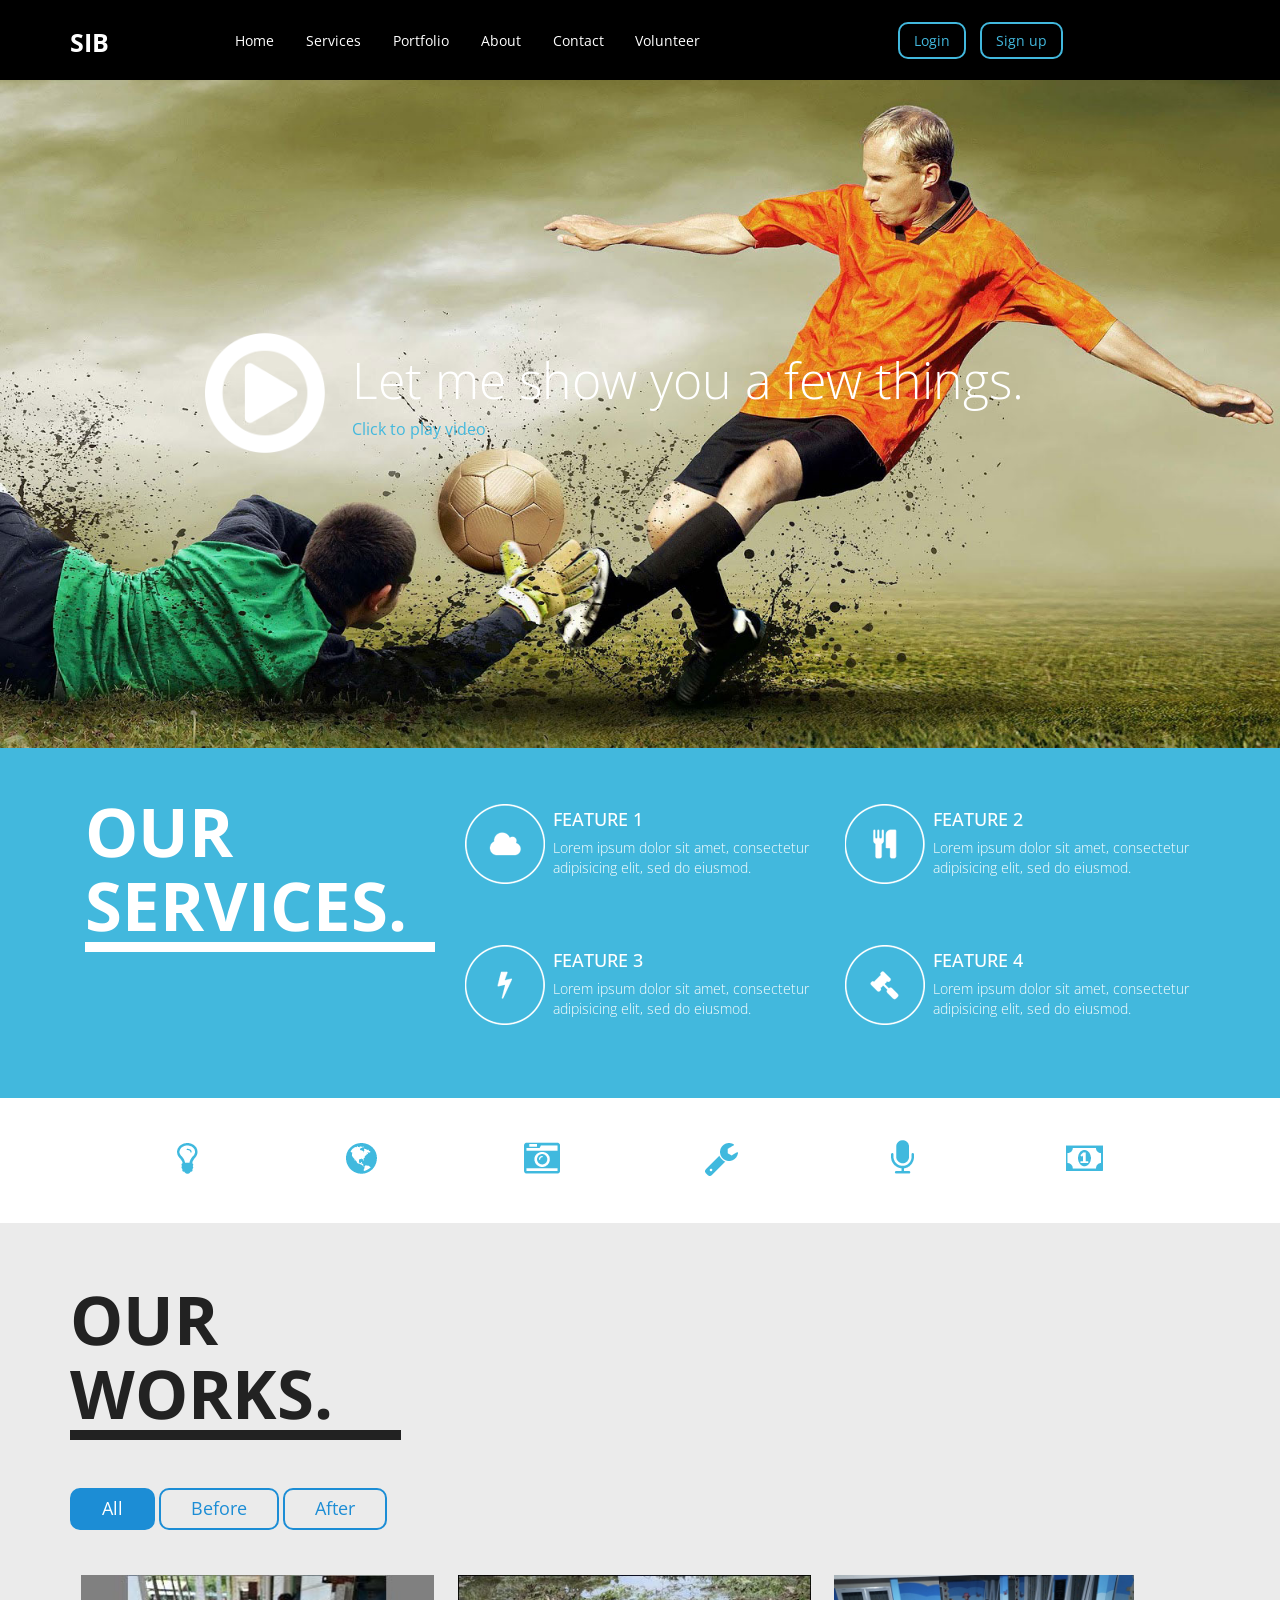
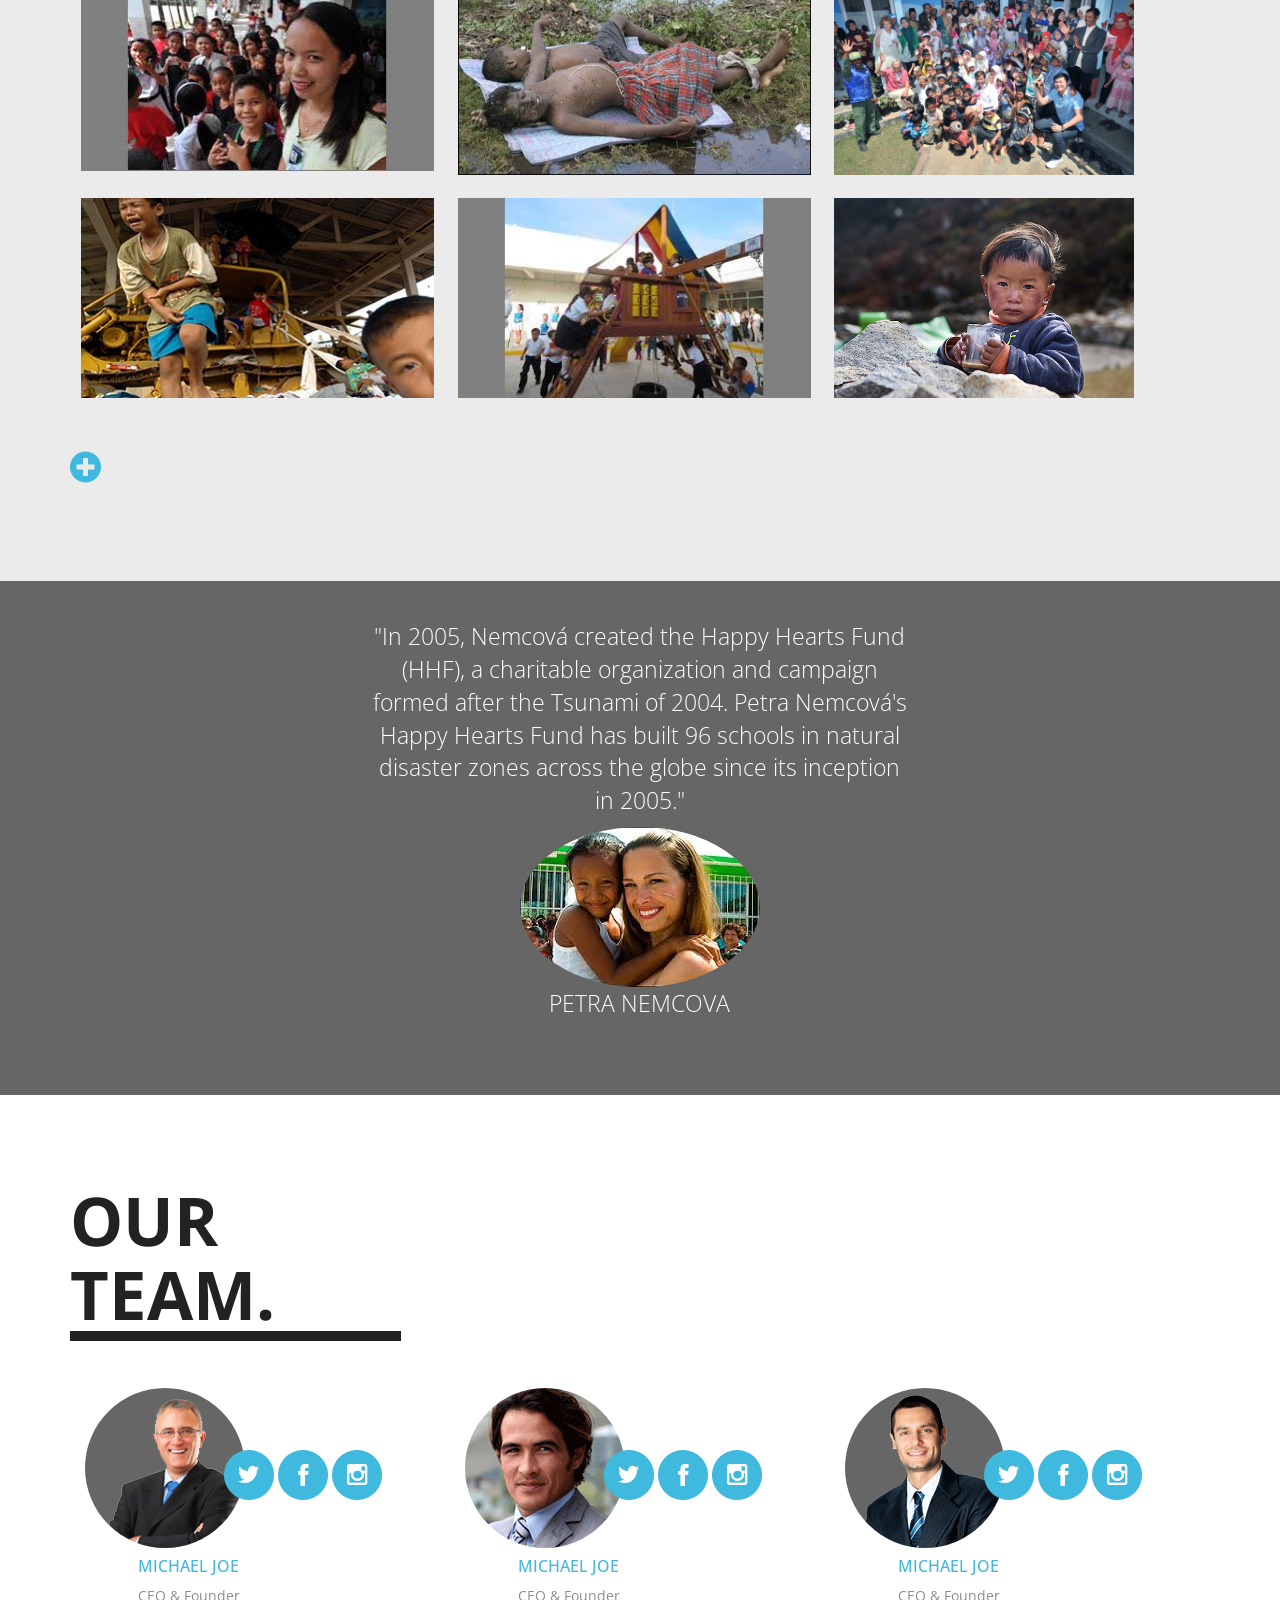
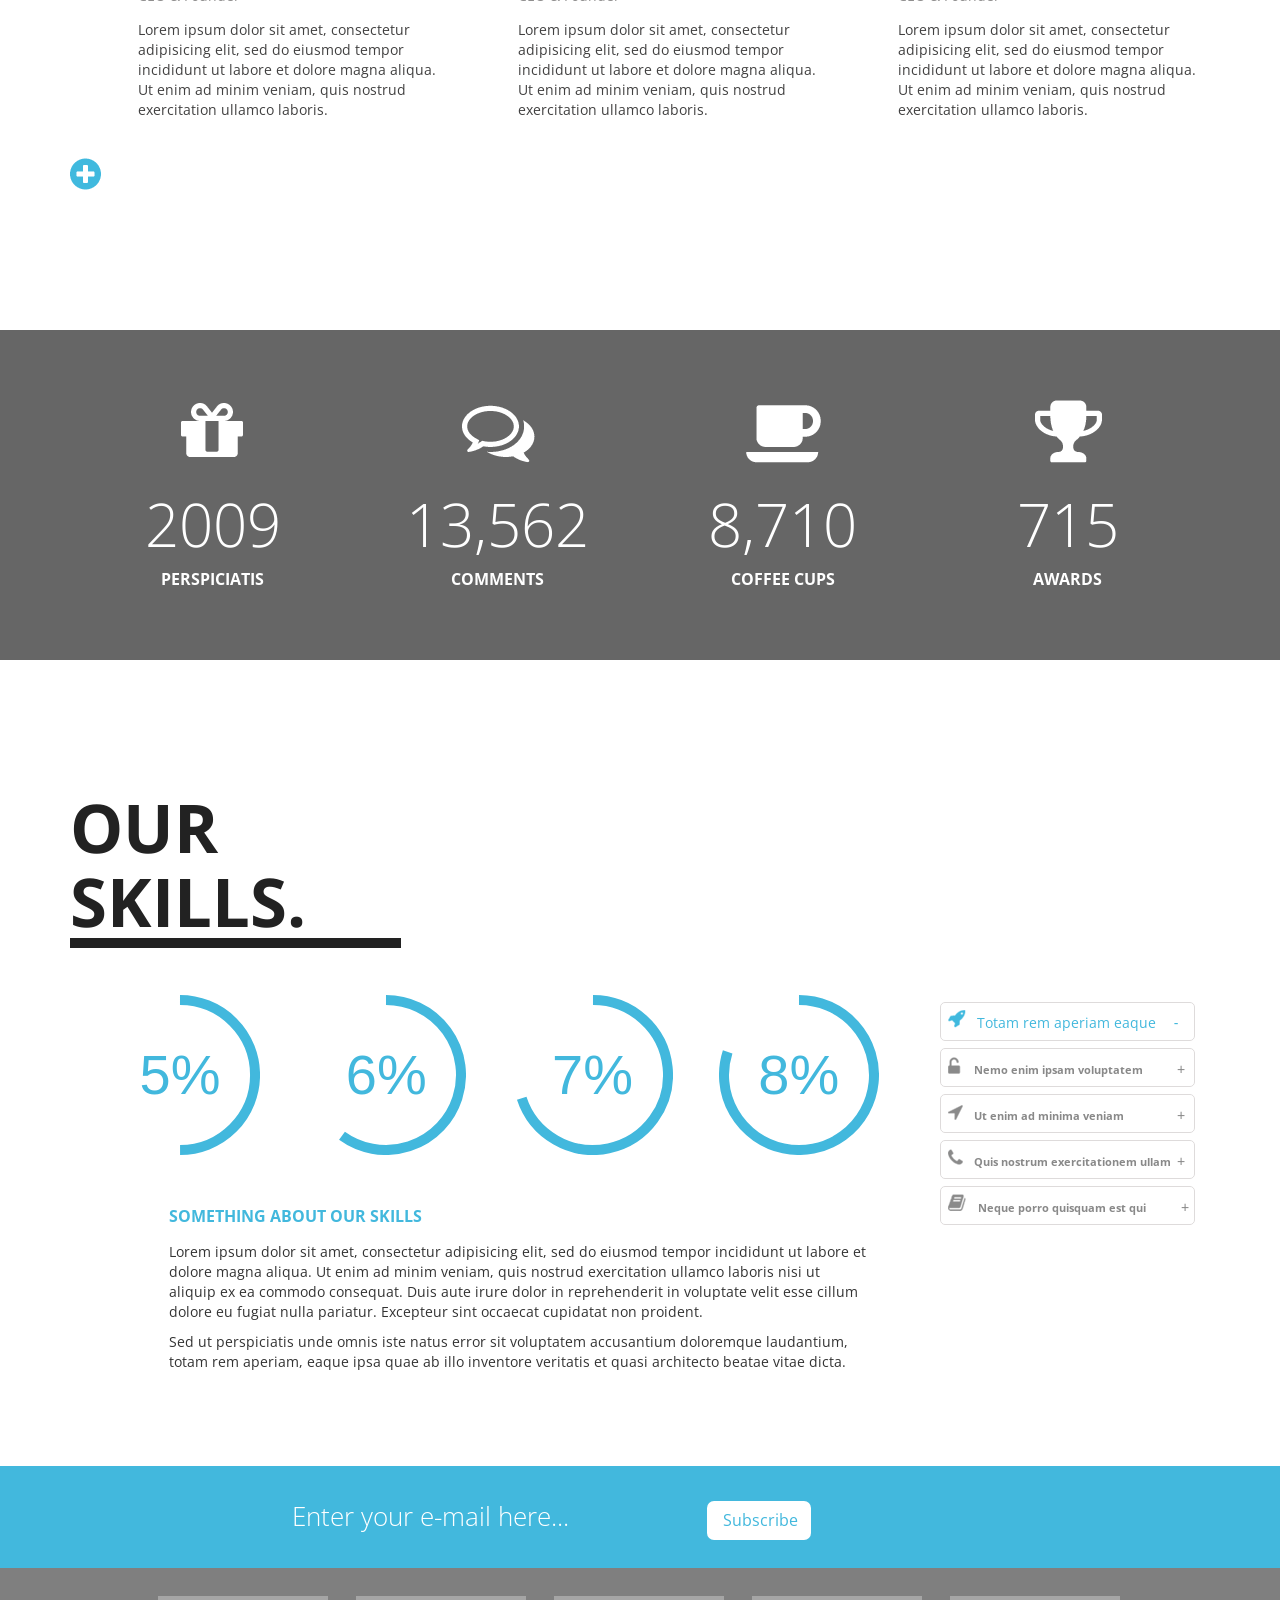
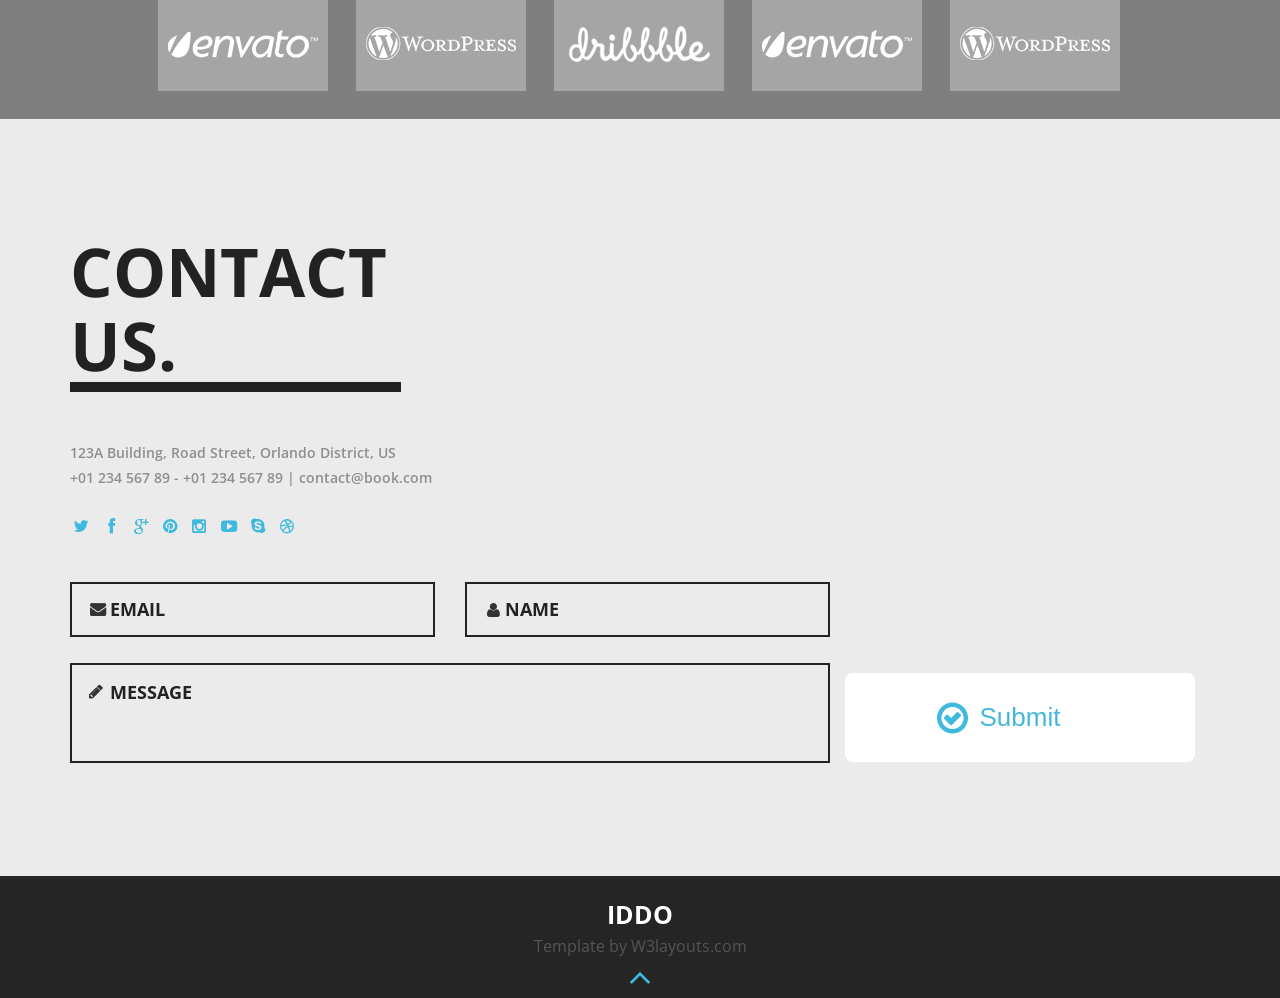
==== commit 752d3949: "video integrated" ====
--- a/index.html
+++ b/index.html
@@ -1,7 +1,7 @@
 <!DOCTYPE html>
 <html>
 	<head>
-		<title>Sports Info Bhai</title>
+		<title> Happy Hearts Fund</title>
 		<link href="css/style.css" rel="stylesheet" type="text/css" media="all" />
 		<link href="css/bootstrap.css" rel="stylesheet" type="text/css" media="all">
 		<!-- web-font -->
@@ -49,6 +49,8 @@
 							<li><a class="scroll" href="#portfolio">Portfolio</a></li>
 							<li><a class="scroll" href="#about">About</a></li>
 							<li><a class="scroll" href="#contact">Contact</a></li>
+							<li><a class="scroll" href="#contact">Volunteer </a></li>
+
 							<li><a class="Login play-icon popup-with-zoom-anim" style="margin-left:180px;" href="#small-dialog6">Login</a></li>
 							<li><a class="Signup play-icon popup-with-zoom-anim" style="margin-left:10px;" href="#small-dialog2">Sign up</a></li>
 							
@@ -219,14 +221,14 @@
 				</div>
 				<ul id="filters">
 					<li><span class="filter active wow bounceIn" data-wow-delay="0.4s"" data-filter="app card icon logo web">All</span></li>
-					<li><span class="filter wow bounceIn" data-wow-delay="0.4s"" data-filter="app">Website</span></li>
-					<li><span class="filter wow bounceIn" data-wow-delay="0.4s"" data-filter="card">Branding</span></li>
+					<li><span class="filter wow bounceIn" data-wow-delay="0.4s"" data-filter="app">Before</span></li>
+					<li><span class="filter wow bounceIn" data-wow-delay="0.4s"" data-filter="card">After</span></li>
 				</ul>
 				<div id="portfoliolist">
 					<div class="portfolio card mix_all" data-cat="card" style="display: inline-block; opacity: 1;">
 						<div class="portfolio-wrapper wow bounceIn" data-wow-delay="0.4s">		
 							<a href="#small-dialog" class="b-link-stripe b-animate-go">
-						     <img src="images/ball.png" alt="" /><div class="b-wrapper"><h2 class="b-animate b-from-left    b-delay03 ">NAME PREJECT</h2>
+						     <img src="images/dvish.jpg" width="180%" height="150%" alt="" /><div class="b-wrapper"><h2 class="b-animate b-from-left    b-delay03 ">NAME PREJECT</h2>
 							 <p class="b-animate b-from-left    b-delay03 ">designed by Authour | May 23, 2014</p>
 						  	</div></a>
 		                </div>
@@ -234,7 +236,7 @@
 					<div class="portfolio app mix_all" data-cat="app" style="display: inline-block; opacity: 1;">
 						<div class="portfolio-wrapper wow bounceIn" data-wow-delay="0.4s">		
 							<a href="#small-dialog1" class="b-link-stripe b-animate-go">
-						     <img src="images/hokey.png" alt="" /><div class="b-wrapper"><h2 class="b-animate b-from-left    b-delay03 ">NAME PREJECT</h2>
+						     <img src="images/vish.jpg" height="200" height="150" alt="" /><div class="b-wrapper"><h2 class="b-animate b-from-left    b-delay03 ">NAME PREJECT</h2>
 							 <p class="b-animate b-from-left    b-delay03 ">designed by Authour | May 23, 2014</p>
 						  	</div></a>
 		                </div>
@@ -242,7 +244,7 @@
 					<div class="portfolio card mix_all" data-cat="card" style="display: inline-block; opacity: 1;">
 						<div class="portfolio-wrapper wow bounceIn" data-wow-delay="0.4s">		
 							<a href="#small-dialog2" class="b-link-stripe b-animate-go">
-						     <img src="images/Football.png" alt="" /><div class="b-wrapper"><h2 class="b-animate b-from-left    b-delay03 ">NAME PREJECT</h2>
+						     <img src="images/school1.jpg" height="200" height="150" alt="" /><div class="b-wrapper"><h2 class="b-animate b-from-left    b-delay03 ">NAME PREJECT</h2>
 							 <p class="b-animate b-from-left b-delay03" id="para">designed by Authour | May 23, 2014</p>
 						  	</div></a>
 		                </div>
@@ -250,7 +252,7 @@
 					<div class="portfolio app mix_all" data-cat="app" style="display: inline-block; opacity: 1;">
 						<div class="portfolio-wrapper wow bounceIn" data-wow-delay="0.4s">		
 							<a href="#small-dialog3" class="b-link-stripe b-animate-go">
-						     <img src="images/Football1.png" alt="" /><div class="b-wrapper"><h2 class="b-animate b-from-left    b-delay03 ">NAME PREJECT</h2>
+						     <img src="images/dev.jpg" height="200" height="150" alt="" /><div class="b-wrapper"><h2 class="b-animate b-from-left    b-delay03 ">NAME PREJECT</h2>
 							 <p class="b-animate b-from-left    b-delay03 ">designed by Authour | May 23, 2014</p>
 						  	</div></a>
 		                </div>
@@ -258,7 +260,7 @@
 					<div class="portfolio card mix_all" data-cat="card" style="display: inline-block; opacity: 1;">
 						<div class="portfolio-wrapper wow bounceIn" data-wow-delay="0.4s">		
 							<a href="#small-dialog4" class="b-link-stripe b-animate-go">
-						     <img src="images/Icc.png" alt="" /><div class="b-wrapper"><h2 class="b-animate b-from-left    b-delay03 ">NAME PREJECT</h2>
+						     <img src="images/dvish1.jpg" height="200" height="150" alt="" /><div class="b-wrapper"><h2 class="b-animate b-from-left    b-delay03 ">NAME PREJECT</h2>
 							 <p class="b-animate b-from-left    b-delay03 ">designed by Authour | May 23, 2014</p>
 						  	</div></a>
 		                </div>
@@ -266,7 +268,7 @@
 					<div class="portfolio app mix_all" data-cat="app" style="display: inline-block; opacity: 1;">
 						<div class="portfolio-wrapper wow bounceIn" data-wow-delay="0.4s">		
 							<a href="#small-dialog5" class="b-link-stripe b-animate-go">
-						     <img src="images/ball1.png" alt="" /><div class="b-wrapper"><h2 class="b-animate b-from-left    b-delay03 ">NAME PREJECT</h2>
+						     <img src="images/nepal_vishnu.jpg" height="200" height="150" alt="" /><div class="b-wrapper"><h2 class="b-animate b-from-left    b-delay03 ">NAME PREJECT</h2>
 							 <p class="b-animate b-from-left    b-delay03 ">designed by Authour | May 23, 2014</p>
 						  	</div></a>
 		                </div>
@@ -357,31 +359,19 @@
 			      <ul class="rslides" id="slider4">
 			        <li>
 			          <div class="slider-top wow bounceIn" data-wow-delay="0.4s">
-			          	<p>"Sed ut perspiciatis unde omnis iste natus error sit voluptatem accusantium doloremque laudantium, totam rem aperiamvoluptatem."</p>
-			          	<img src="images/user2.png" alt="" />
-						<p class="title">Jack Efron</p>
+			          	<p>"In 2005, Nemcová created the Happy Hearts Fund (HHF), a charitable organization and campaign formed after the Tsunami of 2004. Petra Nemcová's Happy Hearts Fund has built 96 schools in natural disaster zones across the globe since its inception in 2005."</p>
+			          	<img src="images/petra.jpg" alt="" />
+						<p class="title">Petra Nemcova</p>
 			          </div>
 			        </li>
-			        <li>
-			          <div class="slider-top wow bounceIn" data-wow-delay="0.4s">
-			          	<p>"Sed ut perspiciatis unde omnis iste natus error sit voluptatem accusantium doloremque laudantium, totam rem aperiamvoluptatem."</p>
-			          	<img src="images/user.png" alt="" />
-						<p class="title">Jack Efron</p>
-			          </div>
-			        </li>
-			        <li>
-			          <div class="slider-top wow bounceIn" data-wow-delay="0.4s">
-			          	<p>"Sed ut perspiciatis unde omnis iste natus error sit voluptatem accusantium doloremque laudantium, totam rem aperiamvoluptatem."</p>
-			          	<img src="images/user1.png" alt="" />
-						<p class="title">Jack Efron</p>
-			          </div>
-			        </li>
+			       
 			      </ul>
 			    </div>
 			    <div class="clearfix"> </div>
 	  			<!-- banner Slider Ends Here --> 
 			</div>
 			<!-- container -->
+		</div>
 		</div>
 		<!-- works-bottom -->
 		<!-- team -->
--- a/css/style.css
+++ b/css/style.css
@@ -154,7 +154,8 @@
 /*---- services ----*/
 .services{
 	background:#42B8DD;
-	padding: 0 0 4em 0;
+	padding: 0em 0 1em 0; 
+	height: 350px;
 }
 .services-hedding h3{
 	font-size: 67px;
